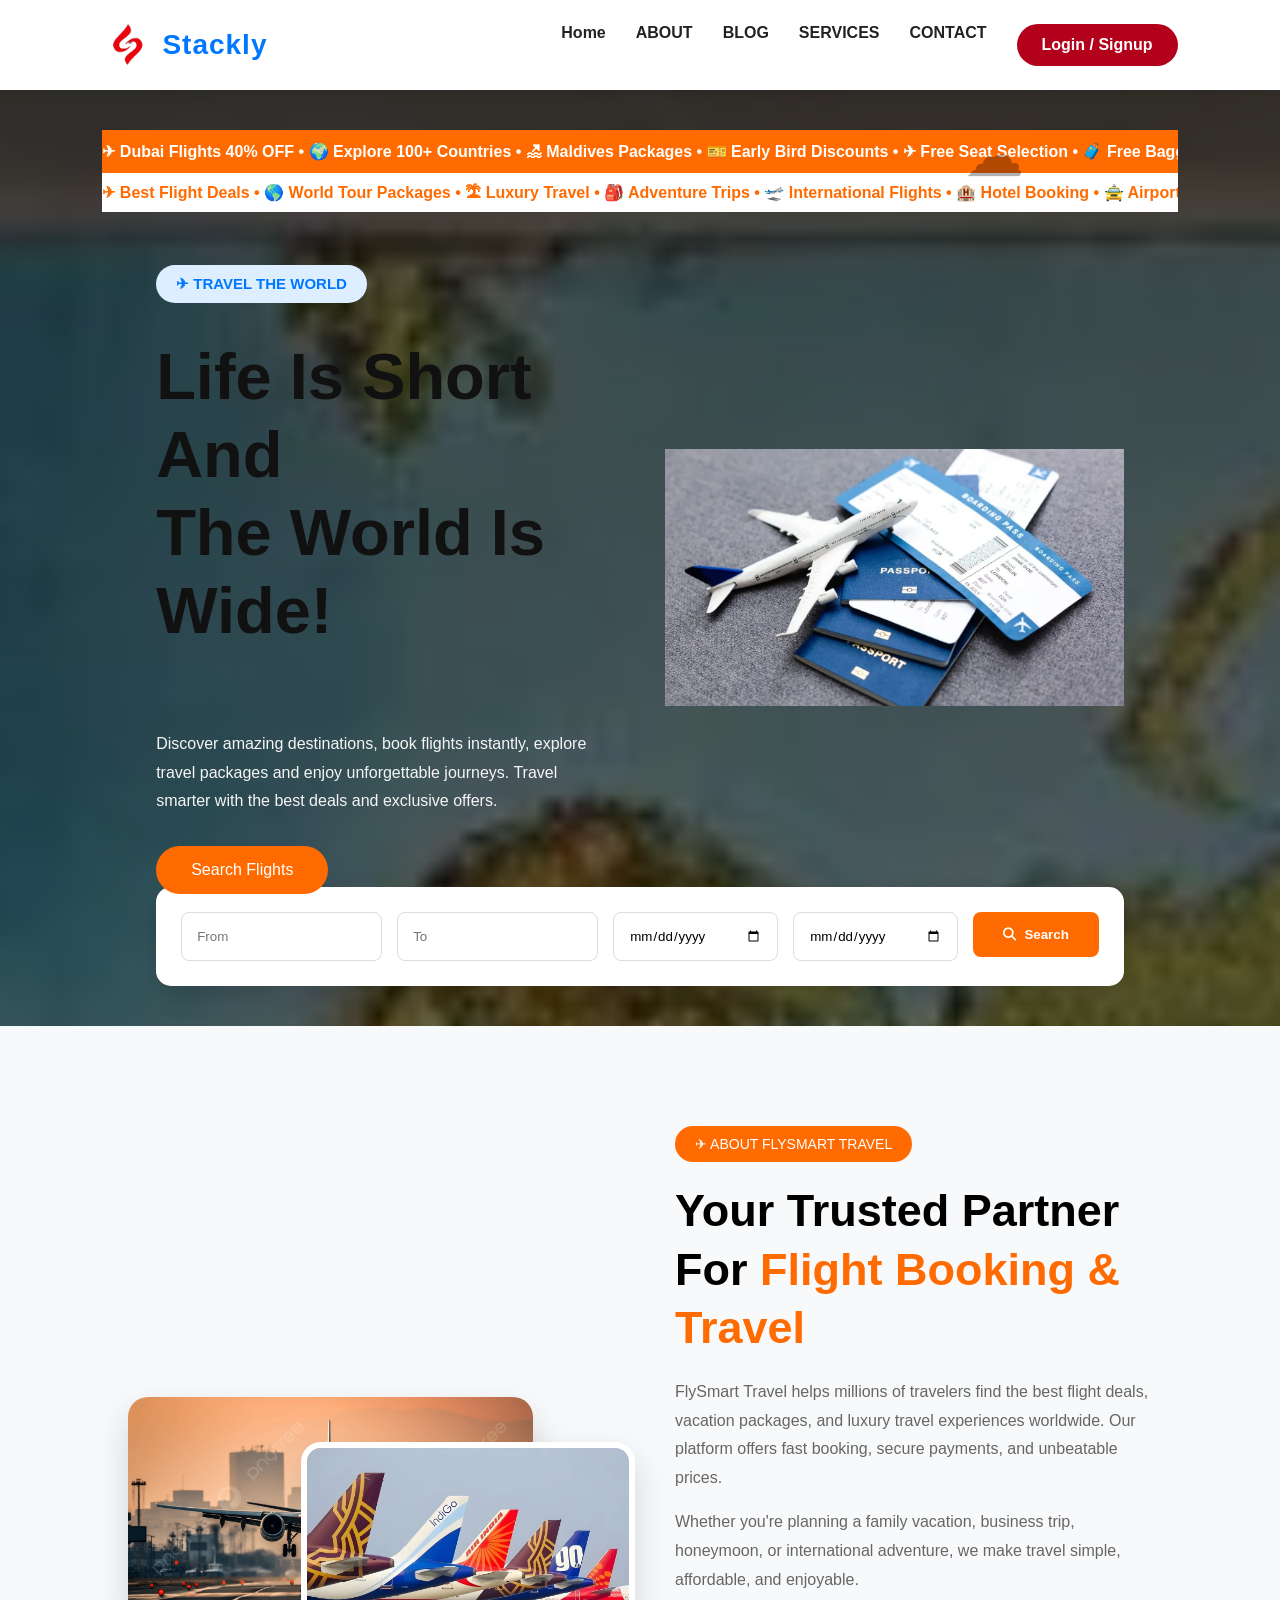
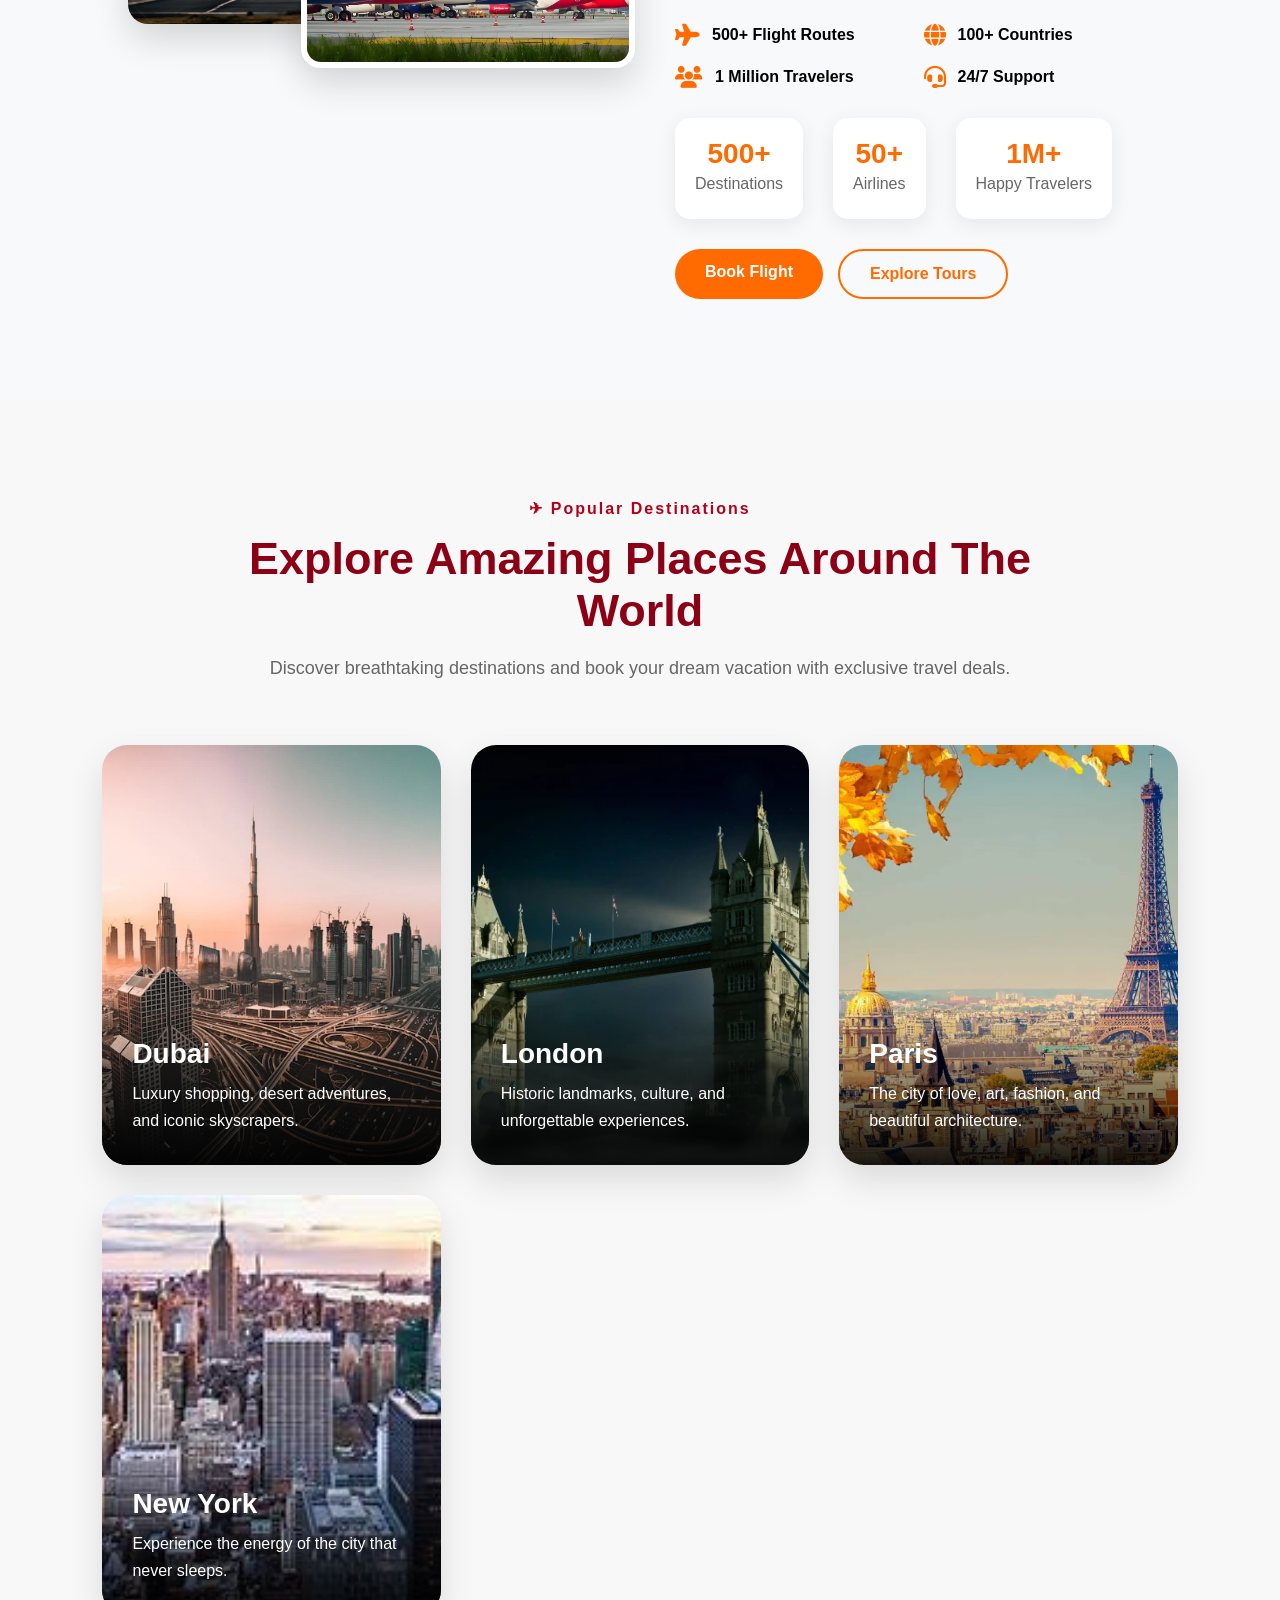
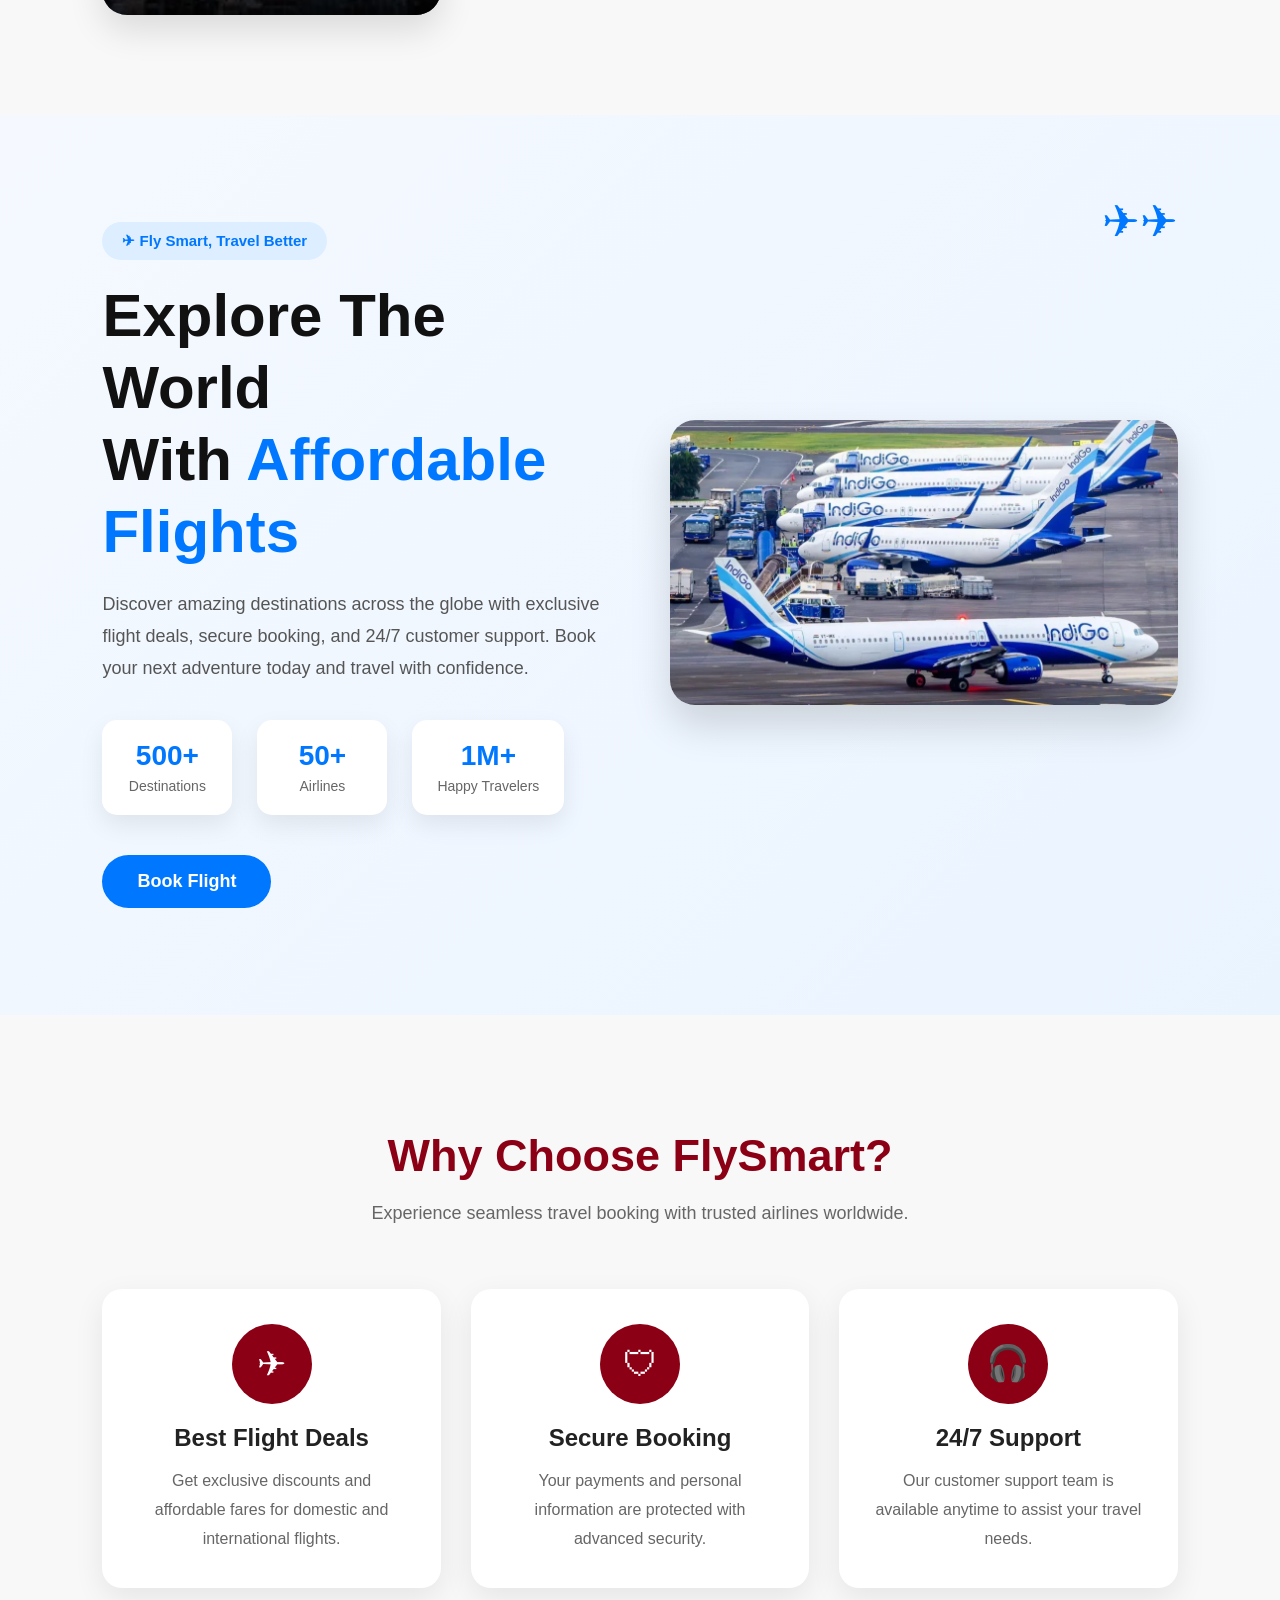
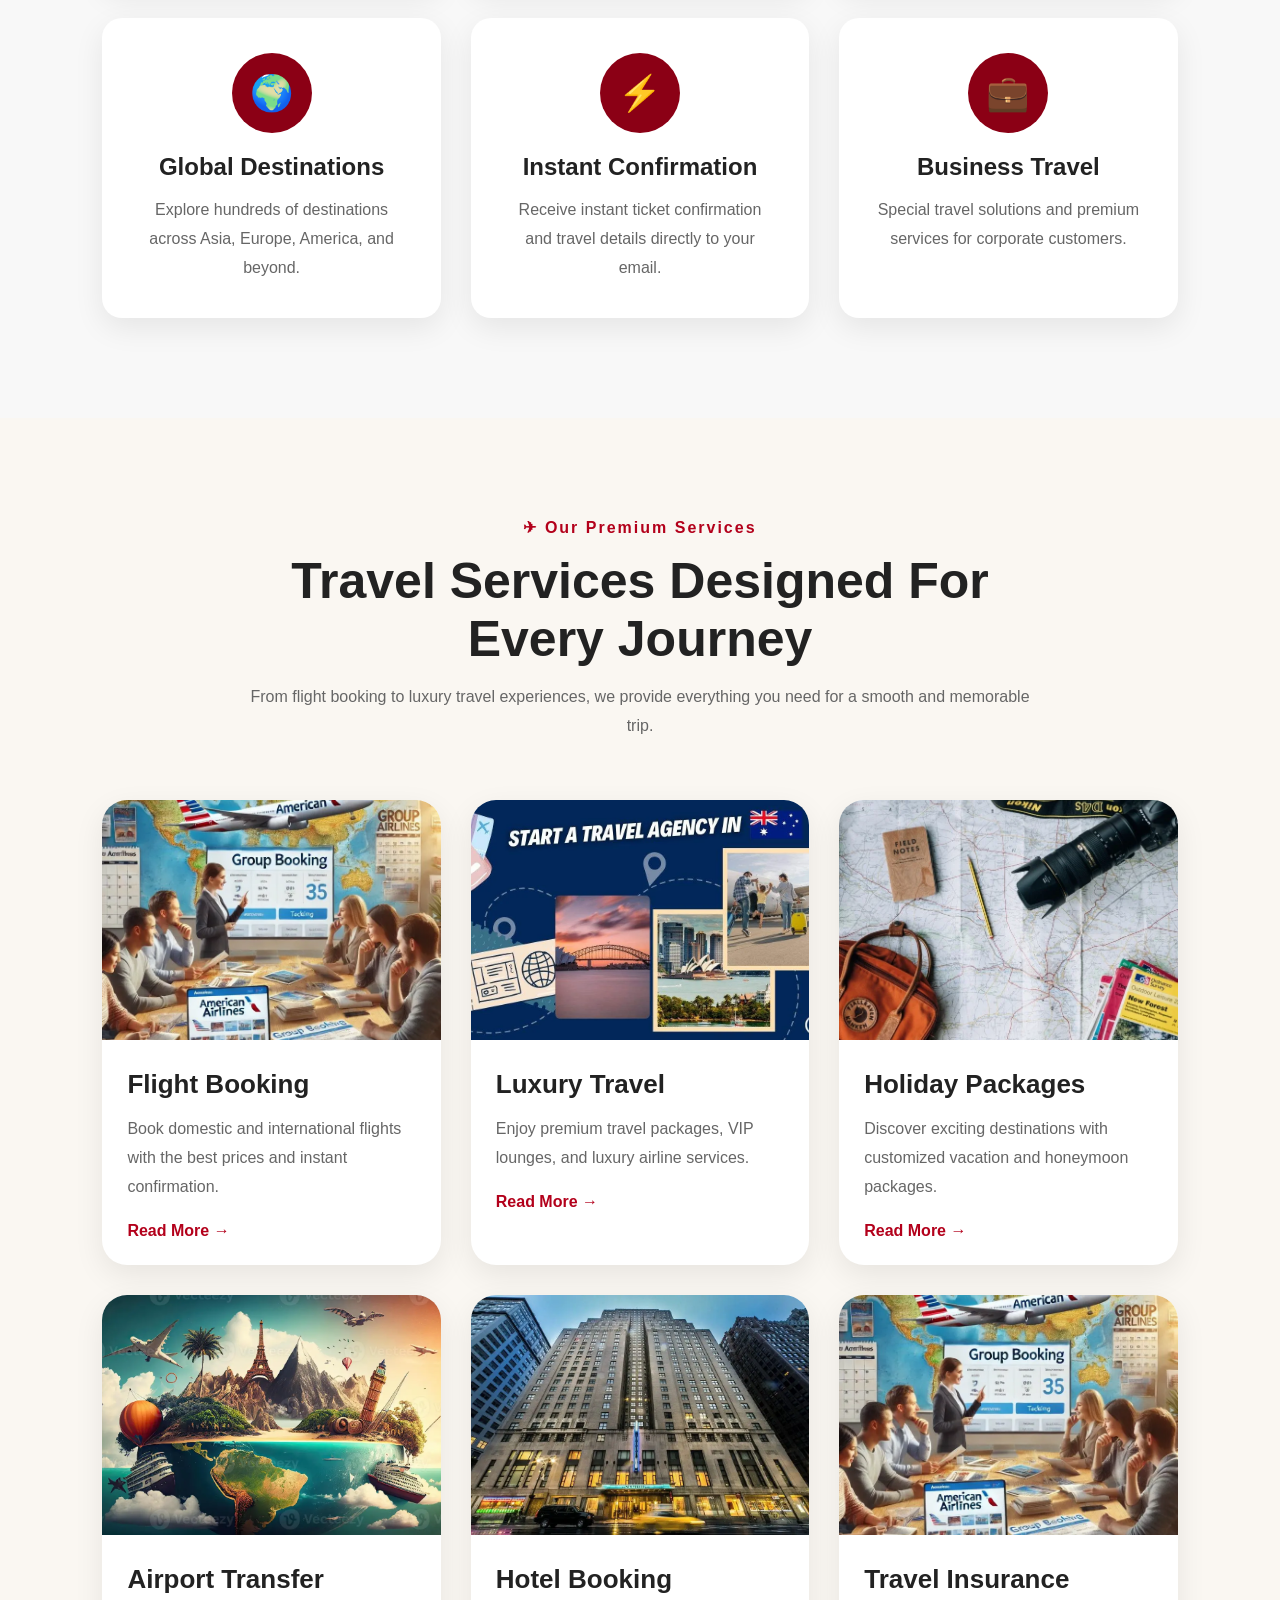
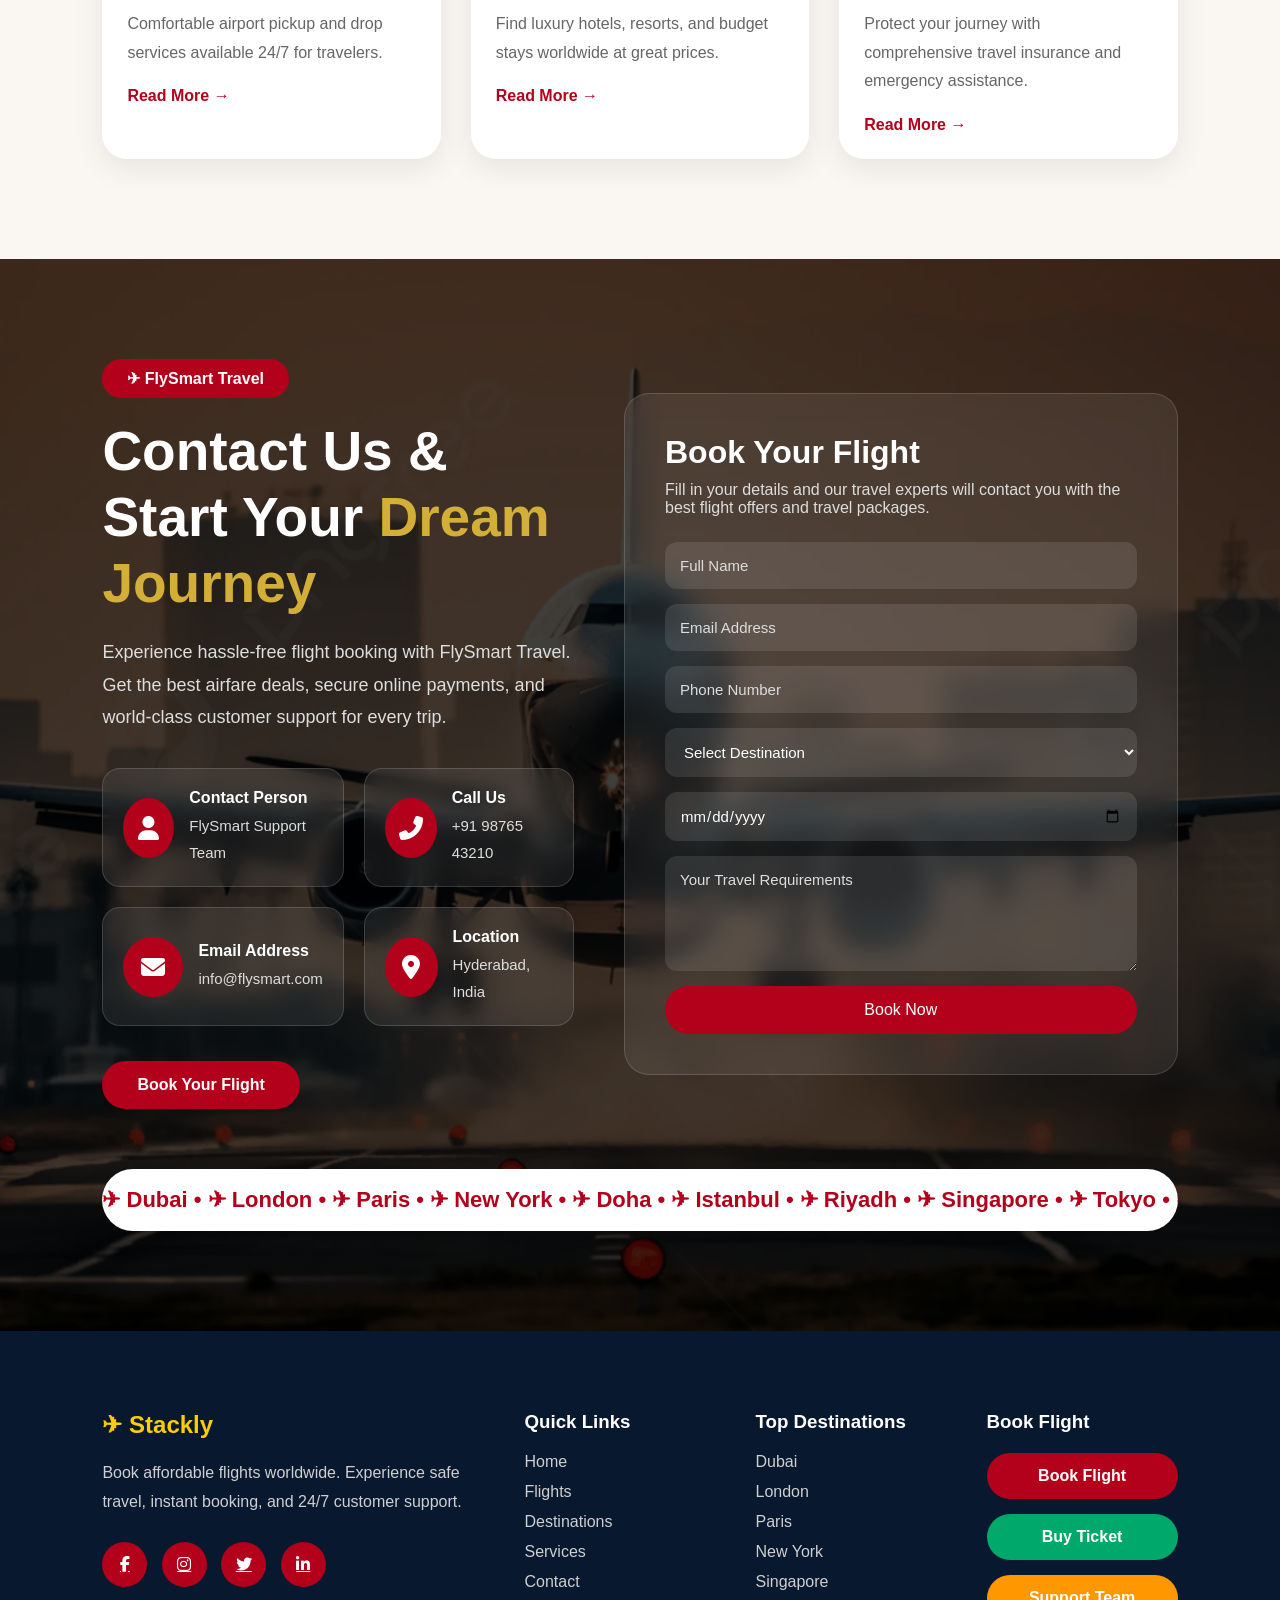
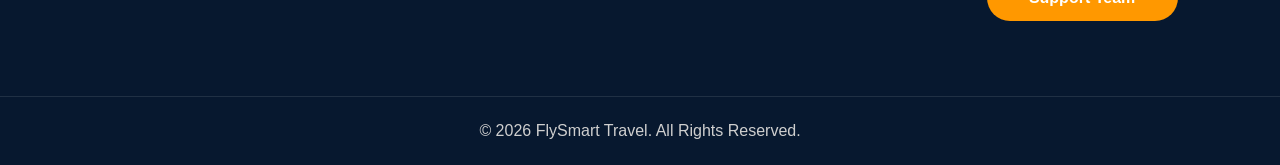
==== index.html @ 3a313237 "Add files via upload" ====
<!DOCTYPE html>
<html lang="en">
<head>
    <meta charset="UTF-8">
    <meta name="viewport" content="width=device-width, initial-scale=1.0">
    <title>Trip Travel Website</title>

    <link rel="stylesheet" href="style.css">

    <link rel="stylesheet"
        href="https://cdnjs.cloudflare.com/ajax/libs/font-awesome/6.5.1/css/all.min.css">
</head>
<body>

    <!-- Header -->
<header>
   <div class="logo">
    <a href="index.html">
    <img src="image-12.webp" alt="Stackly Logo">
    <span>Stackly</span>
    </a>
</div>

    <!-- Toggle Button -->
    <div class="menu-toggle" id="menuToggle">
        <i class="fas fa-bars"></i>
    </div>

    <nav id="navbar">
        <a href="index.html">Home</a>
        <a href="about.html">ABOUT</a>
        <a href="blog.html">BLOG</a>
        <a href="services.html">SERVICES</a>
        <a href="contact.html">CONTACT</a>
    
<a href="login.html" class="login-btn">
    Login / Signup
</a>
    </nav>

</header>

    <!-- Hero Section -->
    <section class="hero">

        <!-- Top Offer Bar -->
        <div class="top-marquee">
            <div class="marquee-content">
                ✈ Dubai Flights 40% OFF • 🌍 Explore 100+ Countries • 🏖 Maldives Packages •
                🎫 Early Bird Discounts • ✈ Free Seat Selection • 🧳 Free Baggage Offers •
                🌟 Premium Travel Experience • 🚀 Book Now & Save More •
            </div>
        </div>

        <!-- Scrolling Text -->
        <div class="scroll-text">
            <h3>
                ✈ Best Flight Deals • 🌎 World Tour Packages • 🏝 Luxury Travel •
                🎒 Adventure Trips • 🛫 International Flights • 🏨 Hotel Booking •
                🚖 Airport Pickup • 🎟 Exclusive Offers • Book Now •
            </h3>
        </div>

        <!-- Hero Content -->
        <div class="hero-content">

            <!-- Left Side -->
            <div class="left">

                <span class="sub-title">
                    ✈ TRAVEL THE WORLD
                </span>

                <h1>
                    Life Is Short And <br>
                    The World Is Wide!
                </h1>

                <div class="typing-text">
                    <span id="typed"></span>
                </div>

                <p>
                    Discover amazing destinations, book flights instantly,
                    explore travel packages and enjoy unforgettable journeys.
                    Travel smarter with the best deals and exclusive offers.
                </p>

               <a href="contact.html">
    <button class="hero-btn">
        Search Flights
    </button>
</a>

            </div>

            <!-- Right Side -->
            <div class="right">

                <img src="image-1.webp" alt="Airplane">

            </div>

        </div>

        <!-- Search Box -->
        <div class="search-box">

            <input type="text" placeholder="From">

            <input type="text" placeholder="To">

            <input type="date">

            <input type="date">

          <a href="404.html">
    <button id="searchBtn">
        <i class="fa-solid fa-magnifying-glass"></i>
        Search
    </button>
</a>

        </div>

    </section>

  <!-- ================= ABOUT SECTION ================= -->

<section class="about">

    <div class="about-images">

        <img src="image-4.webp" alt="Flight">

        <img src="image-7.webp" alt="Travel">

    </div>

    <div class="about-content">

        <span class="about-tag">✈ ABOUT FLYSMART TRAVEL</span>

        <h2>
            Your Trusted Partner For
            <span>Flight Booking & Travel</span>
        </h2>

        <p>
            FlySmart Travel helps millions of travelers find the best flight deals,
            vacation packages, and luxury travel experiences worldwide. Our platform
            offers fast booking, secure payments, and unbeatable prices.
        </p>

        <p>
            Whether you're planning a family vacation, business trip, honeymoon,
            or international adventure, we make travel simple, affordable,
            and enjoyable.
        </p>

        <div class="about-features">

            <div class="feature">
                <i class="fas fa-plane"></i>
                <span>500+ Flight Routes</span>
            </div>

            <div class="feature">
                <i class="fas fa-globe"></i>
                <span>100+ Countries</span>
            </div>

            <div class="feature">
                <i class="fas fa-users"></i>
                <span>1 Million Travelers</span>
            </div>

            <div class="feature">
                <i class="fas fa-headset"></i>
                <span>24/7 Support</span>
            </div>

        </div>

        <div class="about-stats">

            <div class="stat">
                <h3>500+</h3>
                <p>Destinations</p>
            </div>

            <div class="stat">
                <h3>50+</h3>
                <p>Airlines</p>
            </div>

            <div class="stat">
                <h3>1M+</h3>
                <p>Happy Travelers</p>
            </div>

        </div>

        <div class="about-buttons">
            <a href="login.html" class="btn-primary">Book Flight</a>
            <a href="blog.html" class="btn-secondary">Explore Tours</a>
        </div>

    </div>

</section>


<!-- ================= DESTINATIONS ================= -->
<section class="destinations">

    <div class="section-title">
        <span>✈ Popular Destinations</span>
        <h2>Explore Amazing Places Around The World</h2>
        <p>
            Discover breathtaking destinations and book your dream vacation
            with exclusive travel deals.
        </p>
    </div>

    <div class="destination-grid">

        <div class="destination-card">
            <img src="dubai.webp" alt="Dubai">
            <div class="destination-content">
                <h3>Dubai</h3>
                <p>Luxury shopping, desert adventures, and iconic skyscrapers.</p>
            </div>
        </div>

        <div class="destination-card">
            <img src="london.webp" alt="London">
            <div class="destination-content">
                <h3>London</h3>
                <p>Historic landmarks, culture, and unforgettable experiences.</p>
            </div>
        </div>

        <div class="destination-card">
            <img src="paris.webp" alt="Paris">
            <div class="destination-content">
                <h3>Paris</h3>
                <p>The city of love, art, fashion, and beautiful architecture.</p>
            </div>
        </div>

        <div class="destination-card">
            <img src="newyork.webp" alt="New York">
            <div class="destination-content">
                <h3>New York</h3>
                <p>Experience the energy of the city that never sleeps.</p>
            </div>
        </div>

    </div>

</section>
<section class="flight-banner">
    <div class="flight-content">

        <span class="sub-title">✈ Fly Smart, Travel Better</span>

        <h2>
            Explore The World <br>
            With <span>Affordable Flights</span>
        </h2>

        <p>
            Discover amazing destinations across the globe with exclusive
            flight deals, secure booking, and 24/7 customer support.
            Book your next adventure today and travel with confidence.
        </p>

        <div class="flight-stats">
            <div class="stat-box">
                <h3>500+</h3>
                <span>Destinations</span>
            </div>

            <div class="stat-box">
                <h3>50+</h3>
                <span>Airlines</span>
            </div>

            <div class="stat-box">
                <h3>1M+</h3>
                <span>Happy Travelers</span>
            </div>
        </div>

        <a href="#" class="flight-btn">Book Flight</a>

    </div>

    <div class="flight-image">
        <img src="image-6.webp" alt="Flight">
    </div>

    <div class="plane">✈✈</div>
</section>

<section class="why-us">
    <div class="section-title">
        <h2>Why Choose FlySmart?</h2>
        <p>Experience seamless travel booking with trusted airlines worldwide.</p>
    </div>

    <div class="card-container">

        <div class="card">
            <div class="icon">✈</div>
            <h3>Best Flight Deals</h3>
            <p>
                Get exclusive discounts and affordable fares for domestic and international flights.
            </p>
        </div>

        <div class="card">
            <div class="icon">🛡</div>
            <h3>Secure Booking</h3>
            <p>
                Your payments and personal information are protected with advanced security.
            </p>
        </div>

        <div class="card">
            <div class="icon">🎧</div>
            <h3>24/7 Support</h3>
            <p>
                Our customer support team is available anytime to assist your travel needs.
            </p>
        </div>

        <div class="card">
            <div class="icon">🌍</div>
            <h3>Global Destinations</h3>
            <p>
                Explore hundreds of destinations across Asia, Europe, America, and beyond.
            </p>
        </div>

        <div class="card">
            <div class="icon">⚡</div>
            <h3>Instant Confirmation</h3>
            <p>
                Receive instant ticket confirmation and travel details directly to your email.
            </p>
        </div>

        <div class="card">
            <div class="icon">💼</div>
            <h3>Business Travel</h3>
            <p>
                Special travel solutions and premium services for corporate customers.
            </p>
        </div>

    </div>
</section>
<section class="services">
    <div class="section-header">
        <span>✈ Our Premium Services</span>
        <h2>Travel Services Designed For Every Journey</h2>
        <p>
            From flight booking to luxury travel experiences, we provide
            everything you need for a smooth and memorable trip.
        </p>
    </div>

    <div class="services-grid">

        <div class="service-card">
            <img src="image-13.webp" alt="">
            <div class="service-content">
                <h3>Flight Booking</h3>
                <p>
                    Book domestic and international flights with the best
                    prices and instant confirmation.
                </p>
                <a href="404.html">Read More →</a>
            </div>
        </div>

        <div class="service-card">
            <img src="image-3.webp" alt="">
            <div class="service-content">
                <h3>Luxury Travel</h3>
                <p>
                    Enjoy premium travel packages, VIP lounges,
                    and luxury airline services.
                </p>
                <a href="404.html">Read More →</a>
            </div>
        </div>

        <div class="service-card">
            <img src="image-11.webp" alt="">
            <div class="service-content">
                <h3>Holiday Packages</h3>
                <p>
                    Discover exciting destinations with customized
                    vacation and honeymoon packages.
                </p>
                <a href="404.html">Read More →</a>
            </div>
        </div>

        <div class="service-card">
            <img src="image-15.webp" alt="">
            <div class="service-content">
                <h3>Airport Transfer</h3>
                <p>
                    Comfortable airport pickup and drop services
                    available 24/7 for travelers.
                </p>
                <a href="404.html">Read More →</a>
            </div>
        </div>

        <div class="service-card">
            <img src="image-2.webp" alt="">
            <div class="service-content">
                <h3>Hotel Booking</h3>
                <p>
                    Find luxury hotels, resorts, and budget stays
                    worldwide at great prices.
                </p>
                <a href="404.html">Read More →</a>
            </div>
        </div>

        <div class="service-card">
            <img src="image-13.webp" alt="">
            <div class="service-content">
                <h3>Travel Insurance</h3>
                <p>
                    Protect your journey with comprehensive travel
                    insurance and emergency assistance.
                </p>
                <a href="404.html">Read More →</a>
            </div>
        </div>

    </div>
</section>

<!-- CONTACT SECTION -->
<section class="contact-section">

    <div class="contact-container">

        <!-- LEFT SIDE -->
        <div class="contact-content">

            <span class="tag">✈ FlySmart Travel</span>

            <h2>
                Contact Us & Start Your
                <span>Dream Journey</span>
            </h2>

            <p>
                Experience hassle-free flight booking with FlySmart Travel.
                Get the best airfare deals, secure online payments, and
                world-class customer support for every trip.
            </p>

            <div class="contact-info">

                <div class="info-card">
                    <i class="fas fa-user"></i>
                    <div>
                        <h4>Contact Person</h4>
                        <p>FlySmart Support Team</p>
                    </div>
                </div>

                <div class="info-card">
                    <i class="fas fa-phone-alt"></i>
                    <div>
                        <h4>Call Us</h4>
                        <p>+91 98765 43210</p>
                    </div>
                </div>

                <div class="info-card">
                    <i class="fas fa-envelope"></i>
                    <div>
                        <h4>Email Address</h4>
                        <p>info@flysmart.com</p>
                    </div>
                </div>

                <div class="info-card">
                    <i class="fas fa-map-marker-alt"></i>
                    <div>
                        <h4>Location</h4>
                        <p>Hyderabad, India</p>
                    </div>
                </div>

            </div>

            <a href="login.html" class="contact-btn">Book Your Flight</a>

        </div>

        <!-- RIGHT SIDE FORM -->
        <div class="contact-form-box">

            <h3>Book Your Flight</h3>

            <p>
                Fill in your details and our travel experts will contact you
                with the best flight offers and travel packages.
            </p>

            <form>

                <input type="text" placeholder="Full Name" required>

                <input type="email" placeholder="Email Address" required>

                <input type="tel" placeholder="Phone Number" required>

                <select required>
                    <option value="">Select Destination</option>
                    <option>Dubai</option>
                    <option>London</option>
                    <option>Paris</option>
                    <option>New York</option>
                    <option>Doha</option>
                    <option>Singapore</option>
                    <option>Tokyo</option>
                </select>

                <input type="date">

                <textarea rows="5" placeholder="Your Travel Requirements"></textarea>

                <button type="submit">Book Now</button>

            </form>

        </div>

    </div>

    <!-- SCROLLING ROUTES -->
    <div class="scrolling-box">
        <div class="scrolling-track">
            ✈ Dubai • ✈ London • ✈ Paris • ✈ New York • ✈ Doha • ✈ Istanbul • ✈ Riyadh • ✈ Singapore • ✈ Tokyo • ✈ Sydney • ✈ Amsterdam • ✈ Cairo • ✈ Dubai • ✈ London • ✈ Paris • ✈ New York • ✈ Doha
        </div>
    </div>

</section>

<footer class="footer">

    <div class="footer-container">

        <div class="footer-box">
            <h2>✈ Stackly</h2>
            <p>
                Book affordable flights worldwide. Experience safe travel,
                instant booking, and 24/7 customer support.
            </p>

            <div class="social-icons">
                <a href="404.html"><i class="fab fa-facebook-f"></i></a>
                <a href="404.html"><i class="fab fa-instagram"></i></a>
                <a href="404.html"><i class="fab fa-twitter"></i></a>
                <a href="404.html"><i class="fab fa-linkedin-in"></i></a>
            </div>
        </div>

        <div class="footer-box">
            <h3>Quick Links</h3>
            <ul>
                <li><a href="index.html">Home</a></li>
                <li><a href="about.html">Flights</a></li>
                <li><a href="blog.html">Destinations</a></li>
                <li><a href="services.html">Services</a></li>
                <li><a href="contact.html">Contact</a></li>
            </ul>
        </div>

        <div class="footer-box">
            <h3>Top Destinations</h3>
            <ul>
                <li><a href="404.html">Dubai</a></li>
                <li><a href="404.html">London</a></li>
                <li><a href="404.html">Paris</a></li>
                <li><a href="404.html">New York</a></li>
                <li><a href="404.html">Singapore</a></li>
            </ul>
        </div>

        <div class="footer-box">
            <h3>Book Flight</h3>

            <a href="login.html" class="footer-btn btn-flight">
                Book Flight
            </a>

            <a href="404.html" class="footer-btn btn-ticket">
                Buy Ticket
            </a>

            <a href="contact.html" class="footer-btn btn-support">
                Support Team
            </a>
        </div>

    </div>

    <div class="footer-bottom">
        <p>© 2026 FlySmart Travel. All Rights Reserved.</p>
    </div>

</footer>


  <script src="script.js"></script>

</body>
</html>
---- style.css ----
*{
    margin:0;
    padding:0;
    box-sizing:border-box;
    font-family:Arial, sans-serif;
}

html{
    scroll-behavior:smooth;
}

body{
    background:#eaf8ff;
    background-image: url('image-13.webp');
    background-size: cover;
    background-position: center;
    overflow-x:hidden;
}

/* Header */

header{
    display:flex;
    justify-content:space-between;
    align-items:center;
    padding:20px 8%;
    background:#fff;
    position:sticky;
    top:0;
    z-index:1000;
    box-shadow:0 2px 10px rgba(0,0,0,.08);
}

.logo a{
    display:flex;
    align-items:center;
    gap:10px;
    text-decoration:none;
}

.logo img{
    width:50px;
    height:50px;
    object-fit:contain;
}

.logo span{
    font-size:28px;
    font-weight:700;
    color:#0077ff;
    letter-spacing:1px;
}
nav{
    display:flex;
    gap:30px;
}

nav a{
    text-decoration:none;
    color:#222;
    font-weight:600;
    transition:.3s;
}

nav a:hover{
    color:#0077ff;
}

.login-btn{
    display:inline-block;
    padding:12px 24px;
    background:#b3001b;
    color:#fff;
    text-decoration:none;
    border-radius:30px;
    font-weight:600;
    transition:.4s;
}

.login-btn:hover{
    background:#0077ff;
    transform:translateY(-3px);
}


/* Top Marquee */

.top-marquee{
    background:#000;
    color:#fff;
    overflow:hidden;
    padding:12px 0;
}

.marquee-content{
    white-space:nowrap;
    display:inline-block;
    animation:scroll-left 20s linear infinite;
    font-weight:600;
    font-size:16px;
}

/* Hero Section */

.hero{
    min-height:100vh;
    padding:40px 8%;
}

/* Main Scrolling Text */

.scroll-text{
    overflow:hidden;
    white-space:nowrap;
    margin-bottom:30px;
}

.scroll-text h3{
    display:inline-block;
    animation:scroll-left 15s linear infinite;
    color:#0077ff;
    font-size:24px;
}

@keyframes scroll-left{
    from{
        transform:translateX(100%);
    }
    to{
        transform:translateX(-100%);
    }
}

/* Hero Layout */

.hero-content{
    display:flex;
    justify-content:space-between;
    align-items:center;
    gap:50px;
}

.left{
    flex:0;
}

.hero-heading span{
    color:#0077ff;
    font-size:18px;
    font-weight:bold;
    letter-spacing:3px;
}

.left h1{
    font-size:70px;
    line-height:1.2;
    margin:15px 0;
    color:#111;
}

.typing-text{
    font-size:24px;
    color:#ff6600;
    font-weight:bold;
    height:40px;
    margin-bottom:15px;
}

.left p{
    color:#555;
    line-height:1.8;
    margin-bottom:25px;
    max-width:550px;
}

.hero-btn{
    padding:16px 35px;
    border:none;
    background:#000;
    color:#fff;
    font-size:18px;
    border-radius:10px;
    cursor:pointer;
    transition:.4s;
}

.hero-btn:hover{
    background:#0077ff;
    transform:scale(1.05);
}

/* Right Image */

.right{
    flex:1;
    text-align:center;
}

.right img{
    width:100%;
    max-width:750px;
    animation:fly 5s ease-in-out infinite;
}

@keyframes fly{

    0%{
        transform:translateX(0) translateY(0);
    }

    50%{
        transform:translateX(25px) translateY(-20px);
    }

    100%{
        transform:translateX(0) translateY(0);
    }
} 

/* Search Box */

.search-box{
    background:#fff;
    margin-top:60px;
    padding:25px;
    border-radius:20px;
    box-shadow:0 10px 30px rgba(0,0,0,.12);

    display:grid;
    grid-template-columns:repeat(5,1fr);
    gap:15px;
}

.search-box input{
    padding:15px;
    border:1px solid #ddd;
    border-radius:8px;
    outline:none;
}

.search-box input:focus{
    border-color:#0077ff;
}

#searchBtn {
    text-decoration: none;
    background: #ff6b35;
    color: white;
    padding: 12px 28px;
    border-radius: 50px;
    display: inline-flex;
    align-items: center;
    gap: 8px;
    font-weight: 600;
    transition: 0.3s;
}

#searchBtn:hover {
    background: #e85a2a;
    transform: translateY(-3px);
}
/* Floating Clouds */

.hero::before{
    content:"☁";
    position:absolute;
    top:120px;
    right:20%;
    font-size:60px;
    opacity:.3;
    animation:cloudMove 15s linear infinite;
}

@keyframes cloudMove{
    from{
        transform:translateX(0);
    }
    to{
        transform:translateX(200px);
    }
}
header{
    display:flex;
    justify-content:space-between;
    align-items:center;
    padding:20px 8%;
    background:#fff;
    position:sticky;
    top:0;
    z-index:1000;
    box-shadow:0 2px 10px rgba(0,0,0,0.1);
}

.logo{
    font-size:28px;
    font-weight:700;
    color:#b3001b;
}

nav{
    display:flex;
    gap:30px;
}

nav a{
    text-decoration:none;
    color:#222;
    font-weight:600;
}

.login-btn{
    background:#b3001b;
    color:#fff;
    border:none;
    padding:12px 25px;
    border-radius:30px;
    cursor:pointer;
}

.menu-toggle{
    display:none;
    font-size:28px;
    cursor:pointer;
    color:#b3001b;
}

/* Mobile Menu */

@media (max-width:768px){

    .menu-toggle{
        display:block;
        z-index:1001;
    }

    nav{
        position:fixed;
        top:80px;
        left:-100vw;
        right: 0%;
        width:100vw;
        height: 850px;
        background:#fff;
        display:flex;
        flex-direction:column;
        align-items:center;
        justify-content:flex-start;
        gap:30px;
        padding:30px 0;
        transition:left .4s ease;
        overflow-y:auto;
        z-index:999;
    }

    nav.active{
        left: 0px;
    }
    

    nav a{
        font-size:20px;
    }

    .mobile-login-btn{
        display:block;
        padding:12px 25px;
        background:#b3001b;
        color:#fff;
        border-radius:30px;
        text-decoration:none;
        margin-top:10px;
    }
}
/* Mobile */

@media(max-width:992px){

    .hero-content{
        flex-direction:column;
        text-align:center;
    }

    .left h1{
        font-size:50px;
    }

    .left p{
        margin:auto auto 25px;
    }

    .search-box{
        grid-template-columns:1fr 1fr;
    }
} 

.mobile-login-btn{
    display:block;
}

/* ================= ABOUT ================= */

/* ================= HERO SECTION ================= */

.hero{
    min-height:100vh;
    background:linear-gradient(rgba(0,0,0,.55),
    rgba(0,0,0,.55)),
    url("travel-bg.webp");
    background-size:cover;
    background-position:center;
    overflow:hidden;
}

/* Top Offer Bar */

.top-marquee{
    background:#ff6b00;
    color:#fff;
    overflow:hidden;
    white-space:nowrap;
    padding:12px 0;
}

.marquee-content{
    display:inline-block;
    animation:marquee 18s linear infinite;
    font-weight:600;
}

@keyframes marquee{
    from{
        transform:translateX(100%);
    }
    to{
        transform:translateX(-100%);
    }
}

/* Travel Scroll Text */

.scroll-text{
    background:#fff;
    overflow:hidden;
    white-space:nowrap;
    padding:10px 0;
}

.scroll-text h3{
    display:inline-block;
    color:#ff6b00;
    animation:scrollLeft 15s linear infinite;
    font-size:16px;
}

@keyframes scrollLeft{
    from{
        transform:translateX(100%);
    }
    to{
        transform:translateX(-100%);
    }
}

/* Hero Content */

.hero-content{
    width:90%;
    margin:auto;
    min-height:75vh;
    display:flex;
    justify-content:space-between;
    align-items:center;
    gap:50px;
}

.left{
    flex:1;
    color:#fff;
    animation:fadeLeft 1.5s ease;
}

.sub-title{
    background:#ff6b00;
    padding:10px 20px;
    border-radius:30px;
    display:inline-block;
    margin-bottom:20px;
    font-weight:600;
}

.left h1{
    font-size:65px;
    line-height:1.2;
    margin-bottom:20px;
}

.typing-text{
    font-size:24px;
    color:#ffd166;
    margin-bottom:20px;
    font-weight:600;
}

.left p{
    line-height:1.8;
    margin-bottom:30px;
    max-width:600px;
    color: whitesmoke;
}

.hero-btn{
    padding:15px 35px;
    border:none;
    border-radius:50px;
    background:#ff6b00;
    color:#fff;
    font-size:16px;
    cursor:pointer;
    transition:.4s;
}

.hero-btn:hover{
    transform:translateY(-5px);
}

/* Right Image */

.right{
    flex:1;
    text-align:center;
}

.right img{
    width:100%;
    max-width:650px;
    animation:fly 4s ease-in-out infinite;
}

@keyframes fly{
    0%{
        transform:translateY(0);
    }
    50%{
        transform:translateY(-20px);
    }
    100%{
        transform:translateY(0);
    }
}

/* Search Box */

.search-box{
    width:90%;
    margin:auto;
    background:#fff;
    padding:25px;
    border-radius:15px;
    display:flex;
    gap:15px;
    box-shadow:0 10px 25px rgba(0,0,0,.15);
    margin-top:-30px;
}

.search-box input{
    flex:1;
    padding:15px;
    border:1px solid #ddd;
    border-radius:8px;
    outline:none;
}

#searchBtn{
    background:#ff6b00;
    color:#fff;
    border:none;
    padding:15px 30px;
    border-radius:8px;
    cursor:pointer;
}

/* ================= ABOUT SECTION ================= */

.about{
    padding:100px 10%;
    display:flex;
    align-items:center;
    justify-content:space-between;
    gap:70px;
    background:#f8f9fa;
}

/* Images Left */

.about-images{
    flex:1;
    position:relative;
    animation:fadeLeft 1.5s ease;
}

.about-images img{
    width:100%;
    border-radius:20px;
    box-shadow:0 15px 35px rgba(0,0,0,.15);
    transition:.5s;
}

.about-images img:hover{
    transform:scale(1.05);
}

.about-images img:first-child{
    width:85%;
}

.about-images img:last-child{
    width:70%;
    position:absolute;
    bottom:-40px;
    right:-30px;
    border:6px solid #fff;
}

/* Content Right */

.about-content{
    flex:1;
    animation:fadeRight 1.5s ease;
}

.about-tag{
    background:#ff6b00;
    color:#fff;
    padding:10px 20px;
    border-radius:30px;
    font-size:14px;
    display:inline-block;
    margin-bottom:20px;
}

.about-content h2{
    font-size:45px;
    margin-bottom:20px;
    line-height:1.3;
}

.about-content h2 span{
    color:#ff6b00;
}

.about-content p{
    color:#666;
    line-height:1.8;
    margin-bottom:15px;
}

/* Features */

.about-features{
    display:grid;
    grid-template-columns:repeat(2,1fr);
    gap:20px;
    margin:30px 0;
}

.feature{
    display:flex;
    align-items:center;
    gap:12px;
    font-weight:600;
}

.feature i{
    color:#ff6b00;
    font-size:22px;
}

/* Stats */

.about-stats{
    display:flex;
    gap:30px;
    margin:30px 0;
}

.stat{
    background:#fff;
    padding:20px;
    border-radius:15px;
    text-align:center;
    box-shadow:0 5px 20px rgba(0,0,0,.08);
}

.stat h3{
    color:#ff6b00;
    font-size:28px;
}

.stat p{
    margin:0;
}

/* Buttons */

.about-buttons{
    display:flex;
    gap:15px;
    margin-top:25px;
}

.btn-primary,
.btn-secondary{
    padding:14px 30px;
    text-decoration:none;
    border-radius:50px;
    font-weight:600;
}

.btn-primary{
    background:#ff6b00;
    color:#fff;
}

.btn-secondary{
    border:2px solid #ff6b00;
    color:#ff6b00;
}

/* Animations */

@keyframes fadeLeft{
    from{
        opacity:0;
        transform:translateX(-60px);
    }
    to{
        opacity:1;
        transform:translateX(0);
    }
}

@keyframes fadeRight{
    from{
        opacity:0;
        transform:translateX(60px);
    }
    to{
        opacity:1;
        transform:translateX(0);
    }
}

/* ================= MOBILE ================= */

@media(max-width:768px){

.hero-content,
.about{
    flex-direction:column;
    text-align:center;
}

.left h1{
    font-size:38px;
}

.about-content h2{
    font-size:32px;
}

.search-box{
    flex-direction:column;
}

.search-box input,
#searchBtn{
    width:100%;
}

.about-images img:first-child{
    width:100%;
}

.about-images img:last-child{
    width:75%;
    right:0;
}

.about-features{
    grid-template-columns:1fr;
}

.about-stats{
    flex-direction:column;
}

.about-buttons{
    flex-direction:column;
}

.right img{
    max-width:350px;
}

}
/* ================= DESTINATION ================= */

.destinations{
    padding:100px 8%;
    background:#f8f8f8;
}

.section-title{
    text-align:center;
    max-width:800px;
    margin:0 auto 60px;
}

.section-title span{
    color:#b3001b;
    font-weight:600;
    letter-spacing:2px;
}

.section-title h2{
    font-size:50px;
    color:#222;
    margin:15px 0;
}

.section-title p{
    color:#666;
    line-height:1.8;
}

.destination-grid{
    display:grid;
    grid-template-columns:repeat(auto-fit,minmax(280px,1fr));
    gap:30px;
}

.destination-card{
    position:relative;
    overflow:hidden;
    border-radius:25px;
    height:420px;
    cursor:pointer;
    box-shadow:0 15px 35px rgba(0,0,0,.12);
}

.destination-card img{
    width:100%;
    height:100%;
    object-fit:cover;
    transition:.6s;
}

.destination-card:hover img{
    transform:scale(1.15);
}

.destination-content{
    position:absolute;
    bottom:0;
    left:0;
    width:100%;
    padding:30px;
    background:linear-gradient(transparent,rgba(0,0,0,.9));
    color:#fff;
}

.destination-content h3{
    font-size:28px;
    margin-bottom:10px;
}

.destination-content p{
    line-height:1.7;
}

.destination-card:hover{
    transform:translateY(-10px);
    transition:.5s;
}

@media(max-width:768px){

    .section-title h2{
        font-size:34px;
    }

    .destination-card{
        height:350px;
    }
}
/* Flight Banner Section */

.flight-banner{
    width: 100%;
    min-height: 100vh;
    padding: 100px 8%;
    display: flex;
    align-items: center;
    justify-content: space-between;
    gap: 60px;
    background: linear-gradient(135deg,#f5f9ff,#eaf4ff);
    position: relative;
    overflow: hidden;
}

.flight-content{
    flex: 1;
    z-index: 2;
}

.sub-title{
    display: inline-block;
    background: #dceeff;
    color: #0077ff;
    padding: 10px 20px;
    border-radius: 30px;
    font-size: 15px;
    font-weight: 600;
    margin-bottom: 20px;
}

.flight-content h2{
    font-size: 60px;
    line-height: 1.2;
    color: #111;
    margin-bottom: 20px;
}

.flight-content h2 span{
    color: #0077ff;
}

.flight-content p{
    font-size: 18px;
    color: #555;
    line-height: 1.8;
    max-width: 600px;
    margin-bottom: 35px;
}

.flight-stats{
    display: flex;
    gap: 25px;
    margin-bottom: 40px;
}

.stat-box{
    background: #fff;
    padding: 20px 25px;
    border-radius: 15px;
    box-shadow: 0 10px 25px rgba(0,0,0,0.08);
    text-align: center;
    min-width: 130px;
    transition: 0.4s;
}

.stat-box:hover{
    transform: translateY(-8px);
}

.stat-box h3{
    font-size: 28px;
    color: #0077ff;
    margin-bottom: 5px;
}

.stat-box span{
    color: #666;
    font-size: 14px;
}

.flight-btn{
    display: inline-block;
    padding: 16px 35px;
    background: #0077ff;
    color: #fff;
    text-decoration: none;
    border-radius: 50px;
    font-size: 18px;
    font-weight: 600;
    transition: 0.4s;
}

.flight-btn:hover{
    background: #005ed1;
    transform: translateY(-5px);
}

.flight-image{
    flex: 1;
    position: relative;
    text-align: center;
}

.flight-image img{
    width: 100%;
    max-width: 650px;
    border-radius: 25px;
    animation: floatImage 4s ease-in-out infinite;
    box-shadow: 0 20px 40px rgba(0,0,0,0.15);
}

.plane{
    position: absolute;
    top: 80px;
    right: 8%;
    font-size: 45px;
    color: #0077ff;
    animation: flyPlane 10s linear infinite;
}

/* Animations */

@keyframes floatImage{
    0%{
        transform: translateY(0);
    }
    50%{
        transform: translateY(-20px);
    }
    100%{
        transform: translateY(0);
    }
}

@keyframes flyPlane{
    0%{
        transform: translateX(-200px);
        opacity: 0;
    }
    20%{
        opacity: 1;
    }
    100%{
        transform: translateX(300px);
        opacity: 0;
    }
}

/* Mobile Responsive */

@media(max-width:991px){

    .flight-banner{
        flex-direction: column;
        text-align: center;
        padding: 80px 5%;
    }

    .flight-content h2{
        font-size: 42px;
    }

    .flight-content p{
        max-width: 100%;
    }

    .flight-stats{
        justify-content: center;
        flex-wrap: wrap;
    }

    .flight-image img{
        max-width: 100%;
    }

    .plane{
        display: none;
    }
}

@media(max-width:768px){

    .flight-content h2{
        font-size: 34px;
    }

    .flight-content p{
        font-size: 16px;
    }

    .flight-stats{
        gap: 15px;
    }

    .stat-box{
        min-width: 100px;
        padding: 15px;
    }

    .flight-btn{
        padding: 14px 28px;
        font-size: 16px;
    }
}

@media(max-width:480px){

    .flight-banner{
        padding: 60px 20px;
    }

    .flight-content h2{
        font-size: 28px;
    }

    .sub-title{
        font-size: 13px;
    }

    .stat-box h3{
        font-size: 22px;
    }
}
.why-us{
    padding:100px 8%;
    background:#f8f8f8;
}

.section-title{
    text-align:center;
    margin-bottom:60px;
}

.section-title h2{
    font-size:45px;
    color:#8b0015;
    margin-bottom:15px;
}

.section-title p{
    color:#666;
    font-size:18px;
}

.card-container{
    display:grid;
    grid-template-columns:repeat(auto-fit,minmax(300px,1fr));
    gap:30px;
}

.card{
    background:#fff;
    padding:35px;
    border-radius:20px;
    text-align:center;
    box-shadow:0 10px 30px rgba(0,0,0,0.08);
    transition:.4s;
    position:relative;
    overflow:hidden;
}

.card::before{
    content:'';
    position:absolute;
    top:0;
    left:-100%;
    width:100%;
    height:5px;
    background:linear-gradient(90deg,#8b0015,#d4af37);
    transition:.5s;
}

.card:hover::before{
    left:0;
}

.card:hover{
    transform:translateY(-10px);
}

.icon{
    width:80px;
    height:80px;
    margin:auto;
    margin-bottom:20px;
    background:#8b0015;
    color:#fff;
    border-radius:50%;
    display:flex;
    align-items:center;
    justify-content:center;
    font-size:35px;
    animation:float 3s ease-in-out infinite;
}

.card h3{
    color:#222;
    margin-bottom:15px;
    font-size:24px;
}

.card p{
    color:#666;
    line-height:1.8;
}

@keyframes float{
    0%,100%{
        transform:translateY(0);
    }
    50%{
        transform:translateY(-10px);
    }
}

@media(max-width:768px){
    .section-title h2{
        font-size:32px;
    }

    .card{
        padding:25px;
    }
}

/* SERVICES */

.services{
    padding:100px 8%;
    background:#faf7f2;
}

.section-header{
    text-align:center;
    max-width:800px;
    margin:auto;
    margin-bottom:60px;
}

.section-header span{
    color:#b3001b;
    font-weight:600;
    letter-spacing:2px;
}

.section-header h2{
    font-size:50px;
    color:#222;
    margin:15px 0;
}

.section-header p{
    color:#666;
    line-height:1.8;
}

.services-grid{
    display:grid;
    grid-template-columns:repeat(auto-fit,minmax(320px,1fr));
    gap:30px;
}

.service-card{
    background:#fff;
    border-radius:25px;
    overflow:hidden;
    box-shadow:0 10px 30px rgba(0,0,0,.08);
    transition:.5s;
    animation:fadeUp 1s ease;
}

.service-card:hover{
    transform:translateY(-12px);
}

.service-card img{
    width:100%;
    height:240px;
    object-fit:cover;
    transition:.5s;
}

.service-card:hover img{
    transform:scale(1.1);
}

.service-content{
    padding:25px;
}

.service-content h3{
    color:#222;
    font-size:26px;
    margin-bottom:15px;
}

.service-content p{
    color:#666;
    line-height:1.8;
    margin-bottom:20px;
}

.service-content a{
    text-decoration:none;
    color:#b3001b;
    font-weight:600;
}

.service-content a:hover{
    color:#d4af37;
}

@keyframes fadeUp{
    from{
        opacity:0;
        transform:translateY(60px);
    }
    to{
        opacity:1;
        transform:translateY(0);
    }
}

@media(max-width:768px){

    .section-header h2{
        font-size:35px;
    }

    .service-card img{
        height:220px;
    }
}

/* ================= CONTACT SECTION ================= */

.contact-section{
    position:relative;
    padding:100px 8%;
    background:linear-gradient(rgba(0,0,0,.75),
    rgba(0,0,0,.75)),
    url("image-4.webp");
    background-size:cover;
    background-position:center;
    overflow:hidden;
}

/* Container */
.contact-container{
    max-width:1300px;
    margin:auto;
    display:flex;
    align-items:center;
    justify-content:space-between;
    gap:50px;
    position:relative;
    z-index:2;
}

/* Left Side */
.contact-content{
    flex:1;
}

.tag{
    display:inline-block;
    background:#b3001b;
    color:#fff;
    padding:10px 25px;
    border-radius:50px;
    margin-bottom:20px;
    font-weight:600;
    animation:fadeIn 1s ease;
}

.contact-content h2{
    font-size:55px;
    color:#fff;
    line-height:1.2;
    margin-bottom:20px;
}

.contact-content h2 span{
    color:#d4af37;
}

.contact-content p{
    color:#ddd;
    font-size:18px;
    line-height:1.8;
    margin-bottom:35px;
}

/* Info Cards */

.contact-info{
    display:grid;
    grid-template-columns:repeat(2,1fr);
    gap:20px;
    margin-bottom:35px;
}

.info-card{
    background:rgba(255,255,255,0.08);
    border:1px solid rgba(255,255,255,0.15);
    backdrop-filter:blur(10px);
    padding:20px;
    border-radius:18px;
    display:flex;
    align-items:center;
    gap:15px;
    transition:.4s;
}

.info-card:hover{
    transform:translateY(-8px);
    border-color:#d4af37;
}

.info-card i{
    width:60px;
    height:60px;
    background:#b3001b;
    border-radius:50%;
    display:flex;
    align-items:center;
    justify-content:center;
    color:#fff;
    font-size:24px;
}

.info-card h4{
    color:#fff;
    margin-bottom:5px;
}

.info-card p{
    color:#ddd;
    margin:0;
    font-size:15px;
}

/* Button */

.contact-btn{
    display:inline-block;
    padding:15px 35px;
    background:#b3001b;
    color:#fff;
    text-decoration:none;
    border-radius:50px;
    font-weight:600;
    transition:.4s;
}

.contact-btn:hover{
    background:#d4af37;
    color:#000;
}

/* ================= FORM ================= */

.contact-form-box{
    flex:1;
    background:rgba(255,255,255,.08);
    backdrop-filter:blur(12px);
    border:1px solid rgba(255,255,255,.15);
    padding:40px;
    border-radius:25px;
    animation:slideRight 1s ease;
}

.contact-form-box h3{
    color:#fff;
    font-size:32px;
    margin-bottom:10px;
}

.contact-form-box p{
    color:#ddd;
    margin-bottom:25px;
}

.contact-form-box form{
    display:flex;
    flex-direction:column;
    gap:15px;
}

.contact-form-box input,
.contact-form-box select,
.contact-form-box textarea{
    width:100%;
    padding:15px;
    border:none;
    outline:none;
    border-radius:12px;
    background:rgba(255,255,255,.1);
    color:#fff;
    font-size:15px;
}

.contact-form-box input::placeholder,
.contact-form-box textarea::placeholder{
    color:#ddd;
}

.contact-form-box option{
    color:#000;
}

.contact-form-box button{
    padding:15px;
    border:none;
    border-radius:50px;
    background:#b3001b;
    color:#fff;
    font-size:16px;
    cursor:pointer;
    transition:.4s;
}

.contact-form-box button:hover{
    background:#d4af37;
    color:#000;
    transform:translateY(-4px);
}

/* ================= SCROLLING ROUTE ================= */

.scrolling-box{
    width:100%;
    margin-top:60px;
    background:#fff;
    border-radius:50px;
    overflow:hidden;
    padding:18px 0;
}

.scrolling-track{
    white-space:nowrap;
    color:#b3001b;
    font-size:22px;
    font-weight:700;
    animation:scrollRoute 18s linear infinite;
}

/* ================= ANIMATIONS ================= */

@keyframes fadeIn{
    from{
        opacity:0;
        transform:translateY(40px);
    }
    to{
        opacity:1;
        transform:translateY(0);
    }
}

@keyframes slideRight{
    from{
        opacity:0;
        transform:translateX(80px);
    }
    to{
        opacity:1;
        transform:translateX(0);
    }
}

@keyframes scrollRoute{
    from{
        transform:translateX(100%);
    }
    to{
        transform:translateX(-100%);
    }
}

/* ================= RESPONSIVE ================= */

@media(max-width:991px){

    .contact-container{
        flex-direction:column;
    }

    .contact-content,
    .contact-form-box{
        width:100%;
    }

    .contact-content h2{
        font-size:42px;
    }
}

@media(max-width:768px){

    .contact-section{
        padding:80px 5%;
    }

    .contact-content h2{
        font-size:34px;
    }

    .contact-info{
        grid-template-columns:1fr;
    }

    .contact-form-box{
        padding:25px;
    }

    .scrolling-track{
        font-size:18px;
    }
}
.footer{
    background:#07182f;
    color:#fff;
    padding-top:80px;
}

.footer-container{
    max-width:1300px;
    margin:auto;
    padding:0 8%;
    display:grid;
    grid-template-columns:2fr 1fr 1fr 1fr;
    gap:40px;
}

.footer-box h2{
    color:#ffcc00;
    margin-bottom:20px;
}

.footer-box h3{
    margin-bottom:20px;
    color:#ffffff;
}

.footer-box p{
    color:#cfcfcf;
    line-height:1.8;
}

.footer-box ul{
    list-style:none;
}

.footer-box ul li{
    margin:12px 0;
}

.footer-box ul li a{
    color:#cfcfcf;
    text-decoration:none;
    transition:.3s;
}

.footer-box ul li a:hover{
    color:#ffcc00;
    padding-left:5px;
}

.social-icons{
    margin-top:25px;
}

.social-icons a{
    display:inline-flex;
    align-items:center;
    justify-content:center;
    width:45px;
    height:45px;
    border-radius:50%;
    margin-right:10px;
    color:#fff;
    background:#b3001b;
    transition:.4s;
}

.social-icons a:hover{
    transform:translateY(-5px);
    background:#ffcc00;
    color:#000;
}

/* Buttons */

.footer-btn{
    display:block;
    text-align:center;
    padding:14px;
    margin-bottom:15px;
    border-radius:50px;
    text-decoration:none;
    font-weight:600;
    transition:.4s;
}

.btn-flight{
    background:#b3001b;
    color:#fff;
}

.btn-ticket{
    background:#00a86b;
    color:#fff;
}

.btn-support{
    background:#ff9800;
    color:#fff;
}

.footer-btn:hover{
    transform:translateY(-5px);
}

/* Bottom */

.footer-bottom{
    text-align:center;
    margin-top:60px;
    padding:25px;
    border-top:1px solid rgba(255,255,255,.1);
}

.footer-bottom p{
    color:#cfcfcf;
}

/* Responsive */

@media(max-width:991px){

    .footer-container{
        grid-template-columns:1fr 1fr;
    }
}

@media(max-width:768px){

    .footer-container{
        grid-template-columns:1fr;
        text-align:center;
    }

    .social-icons{
        justify-content:center;
    }
}
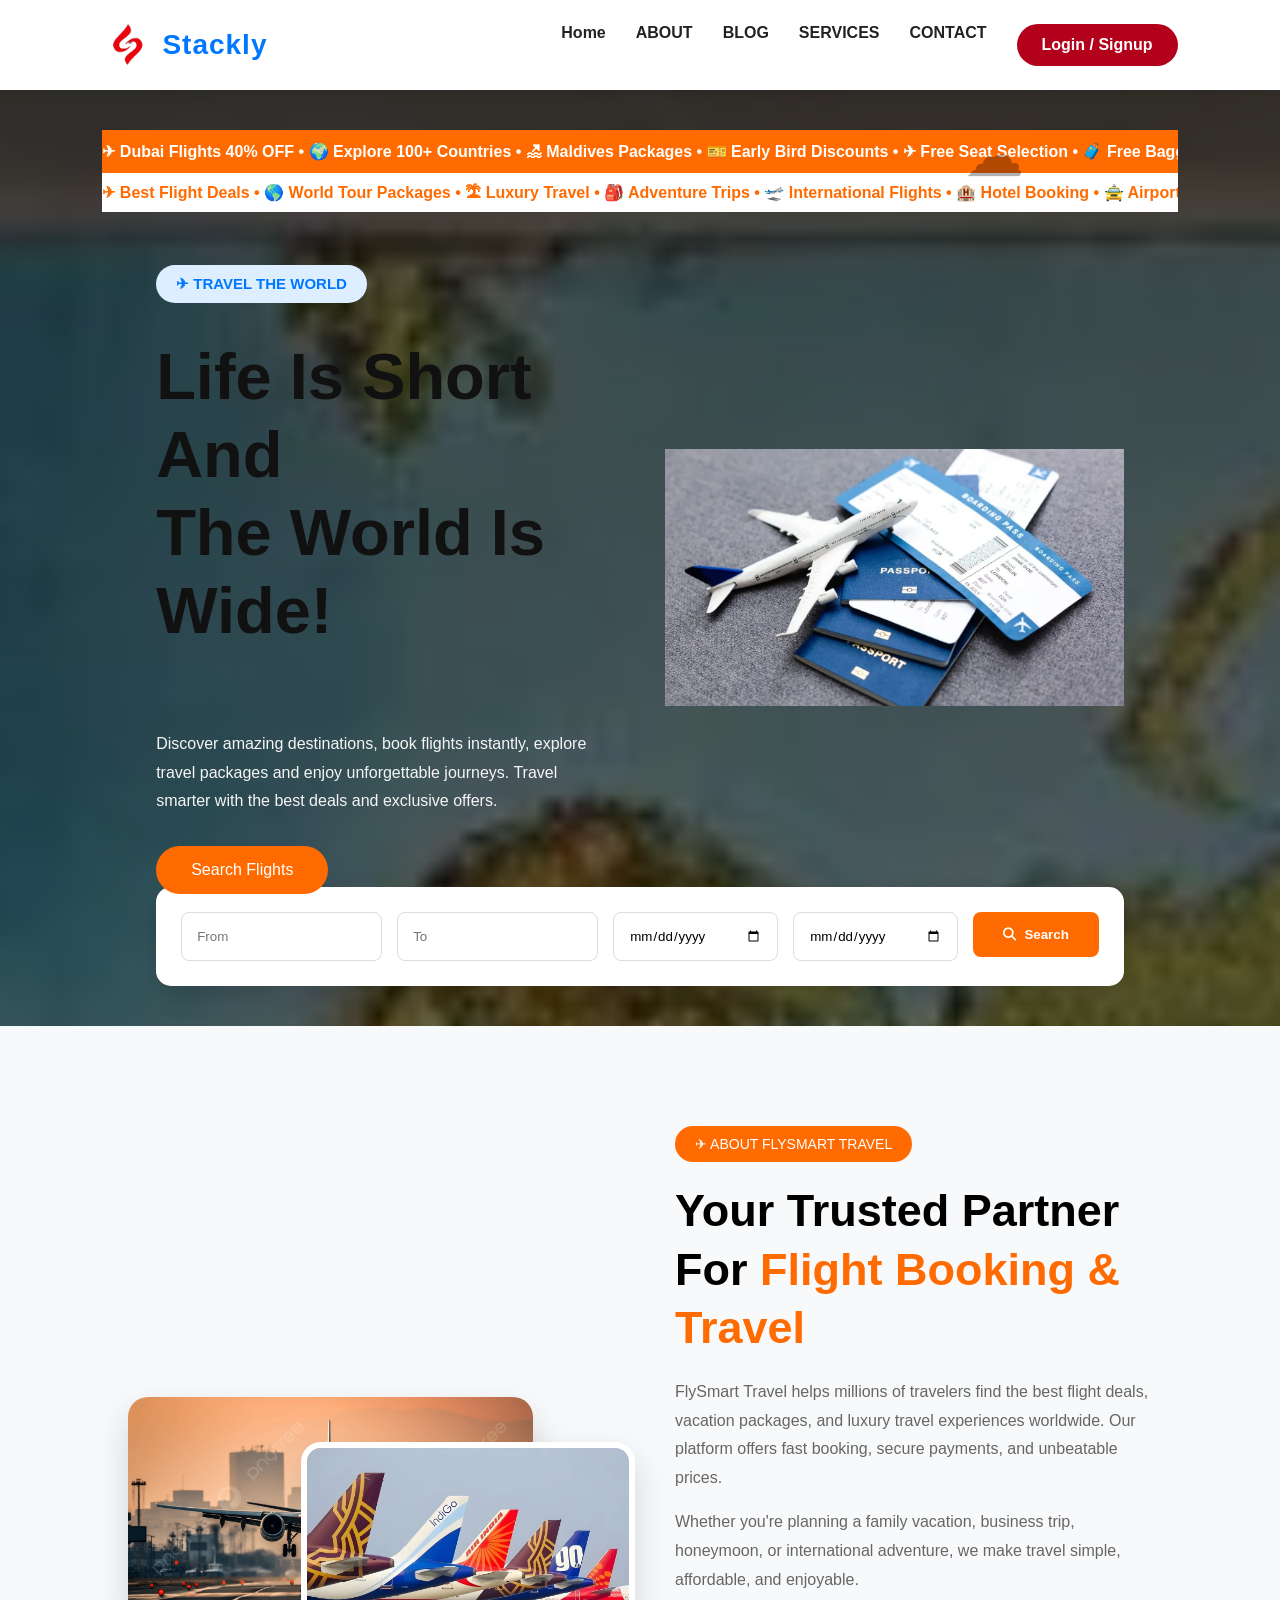
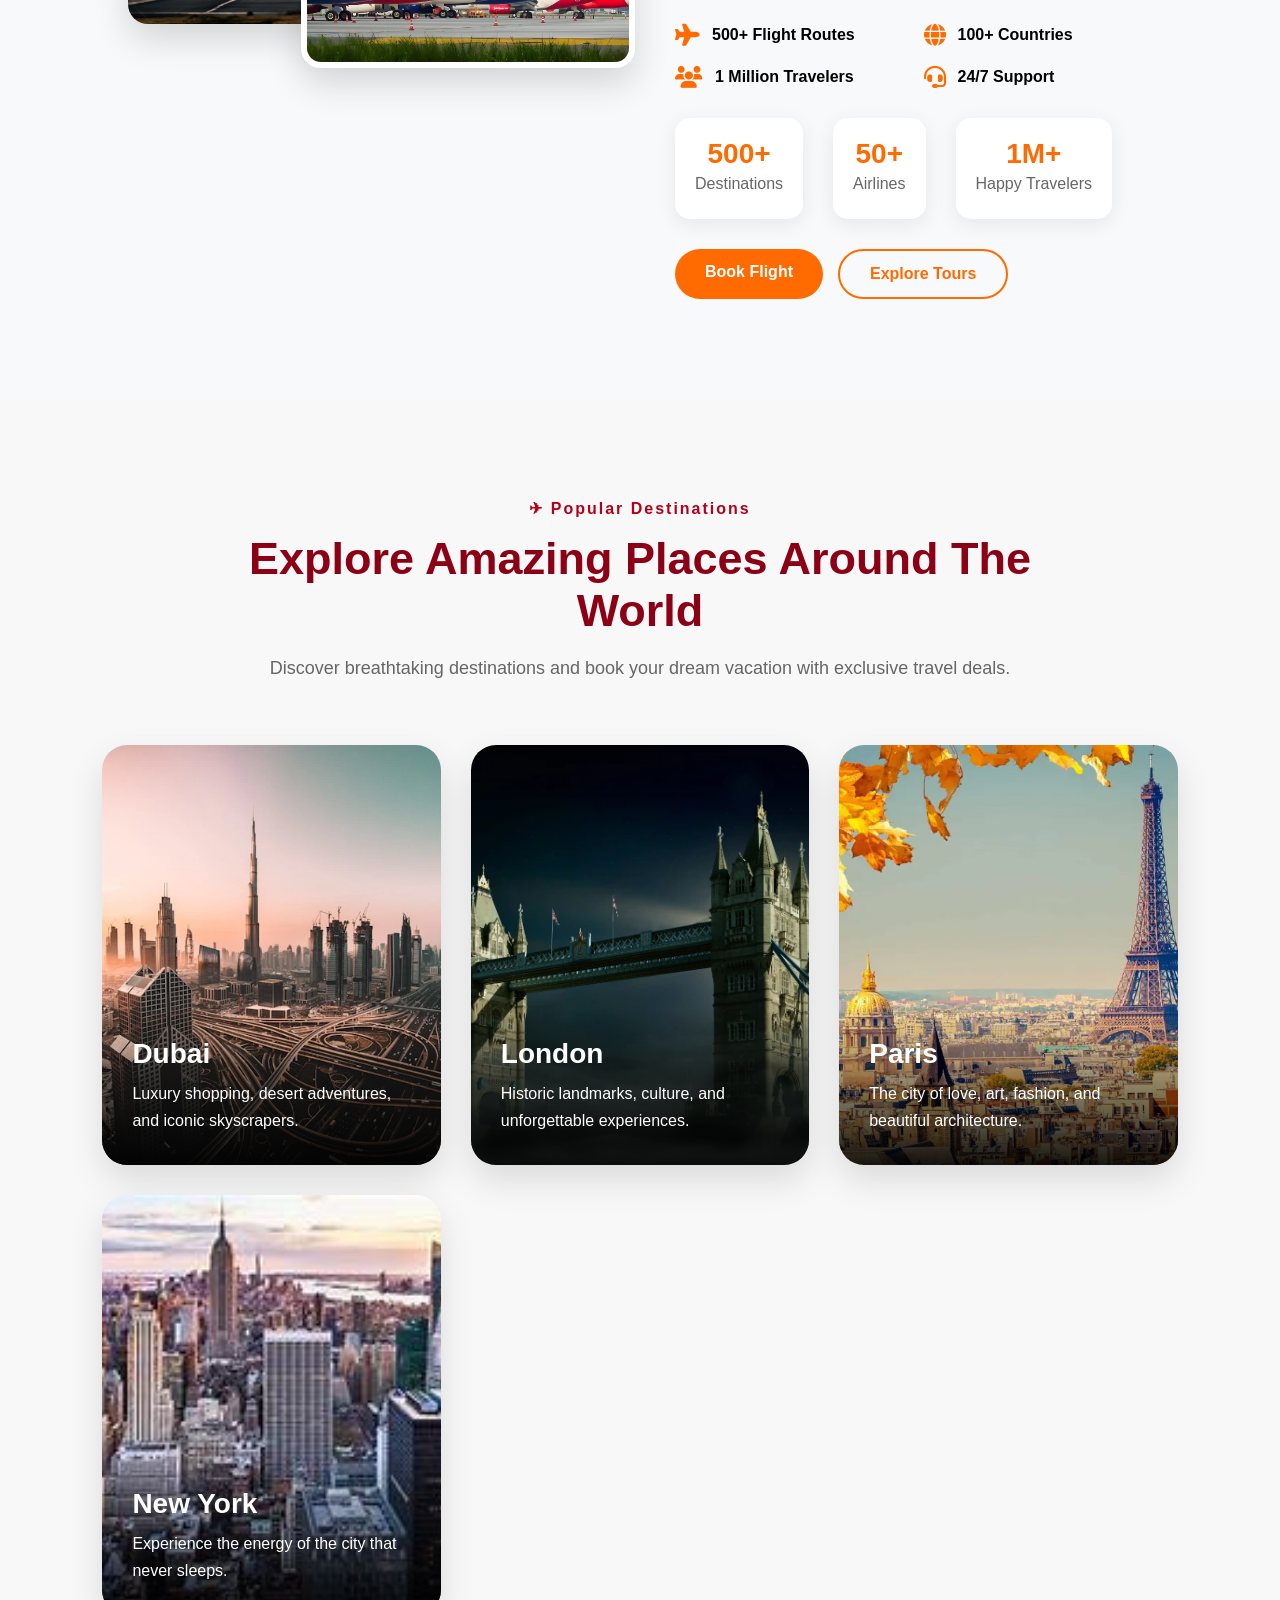
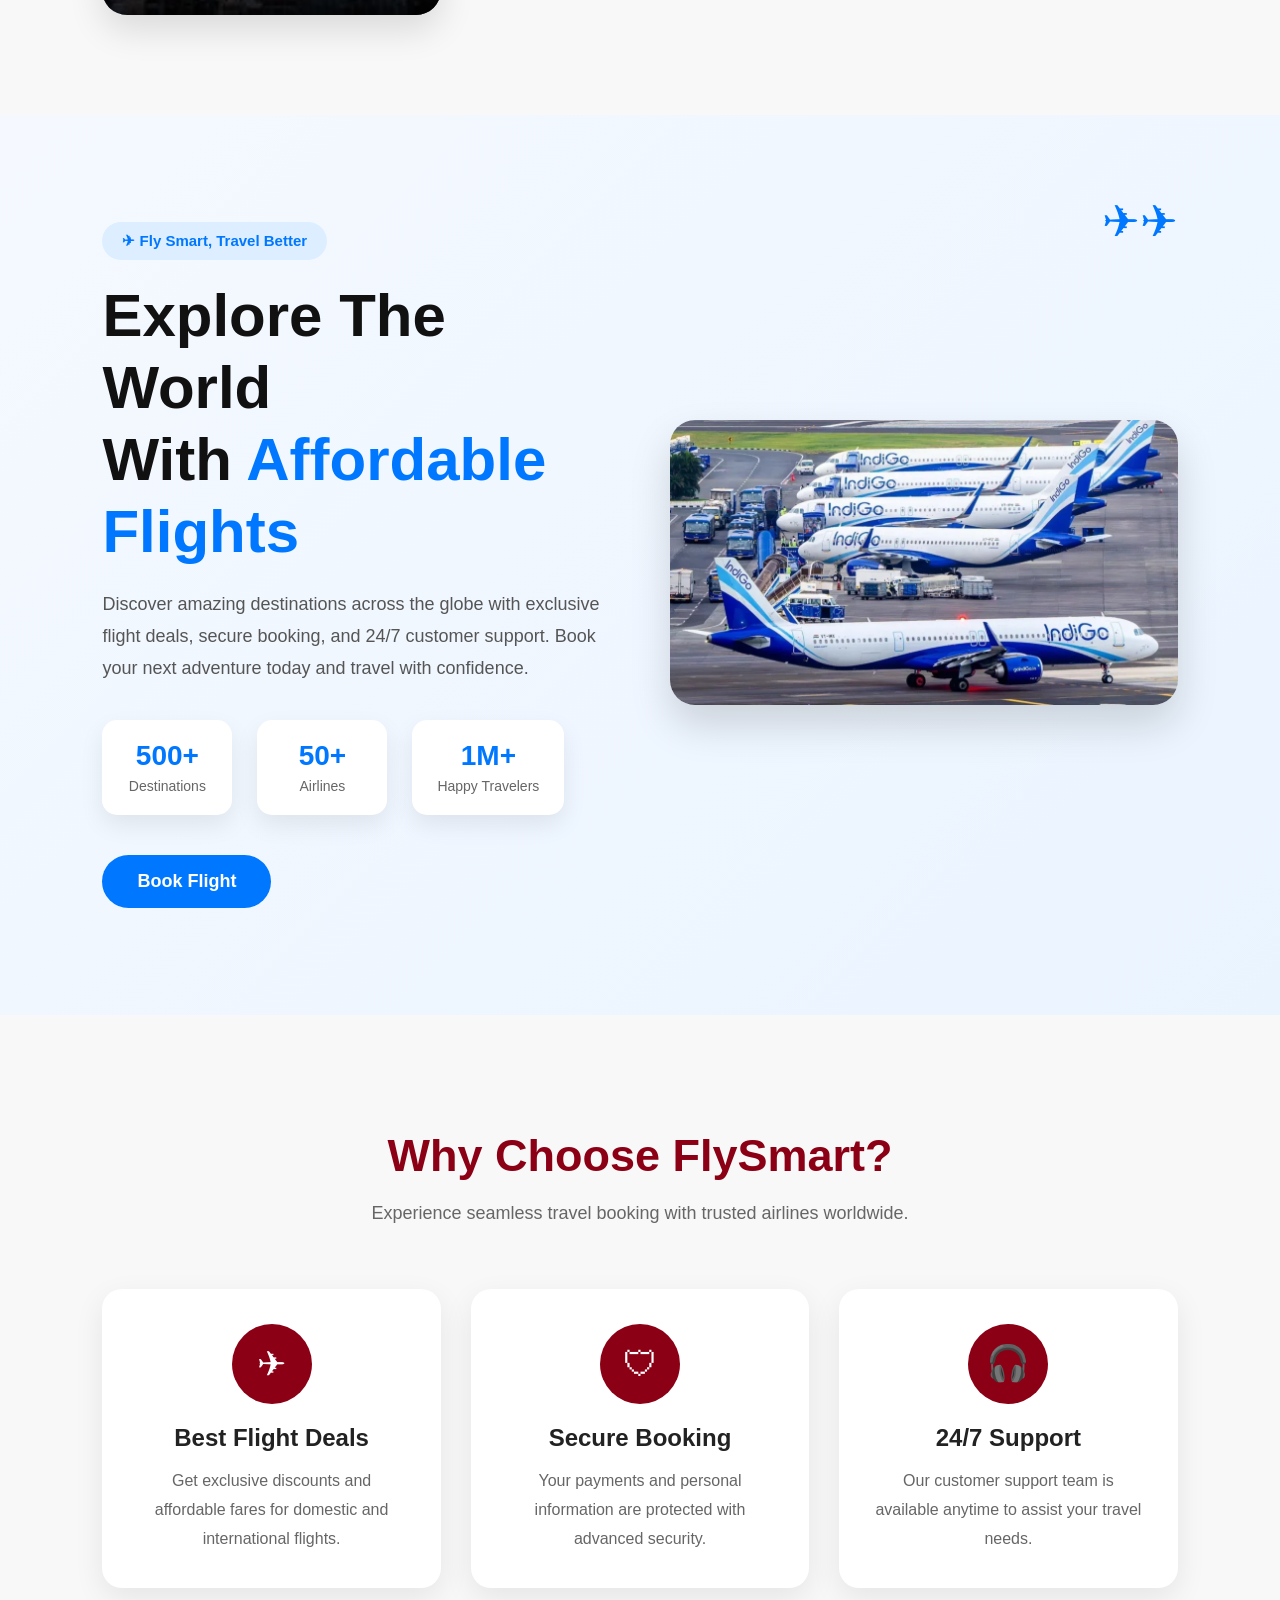
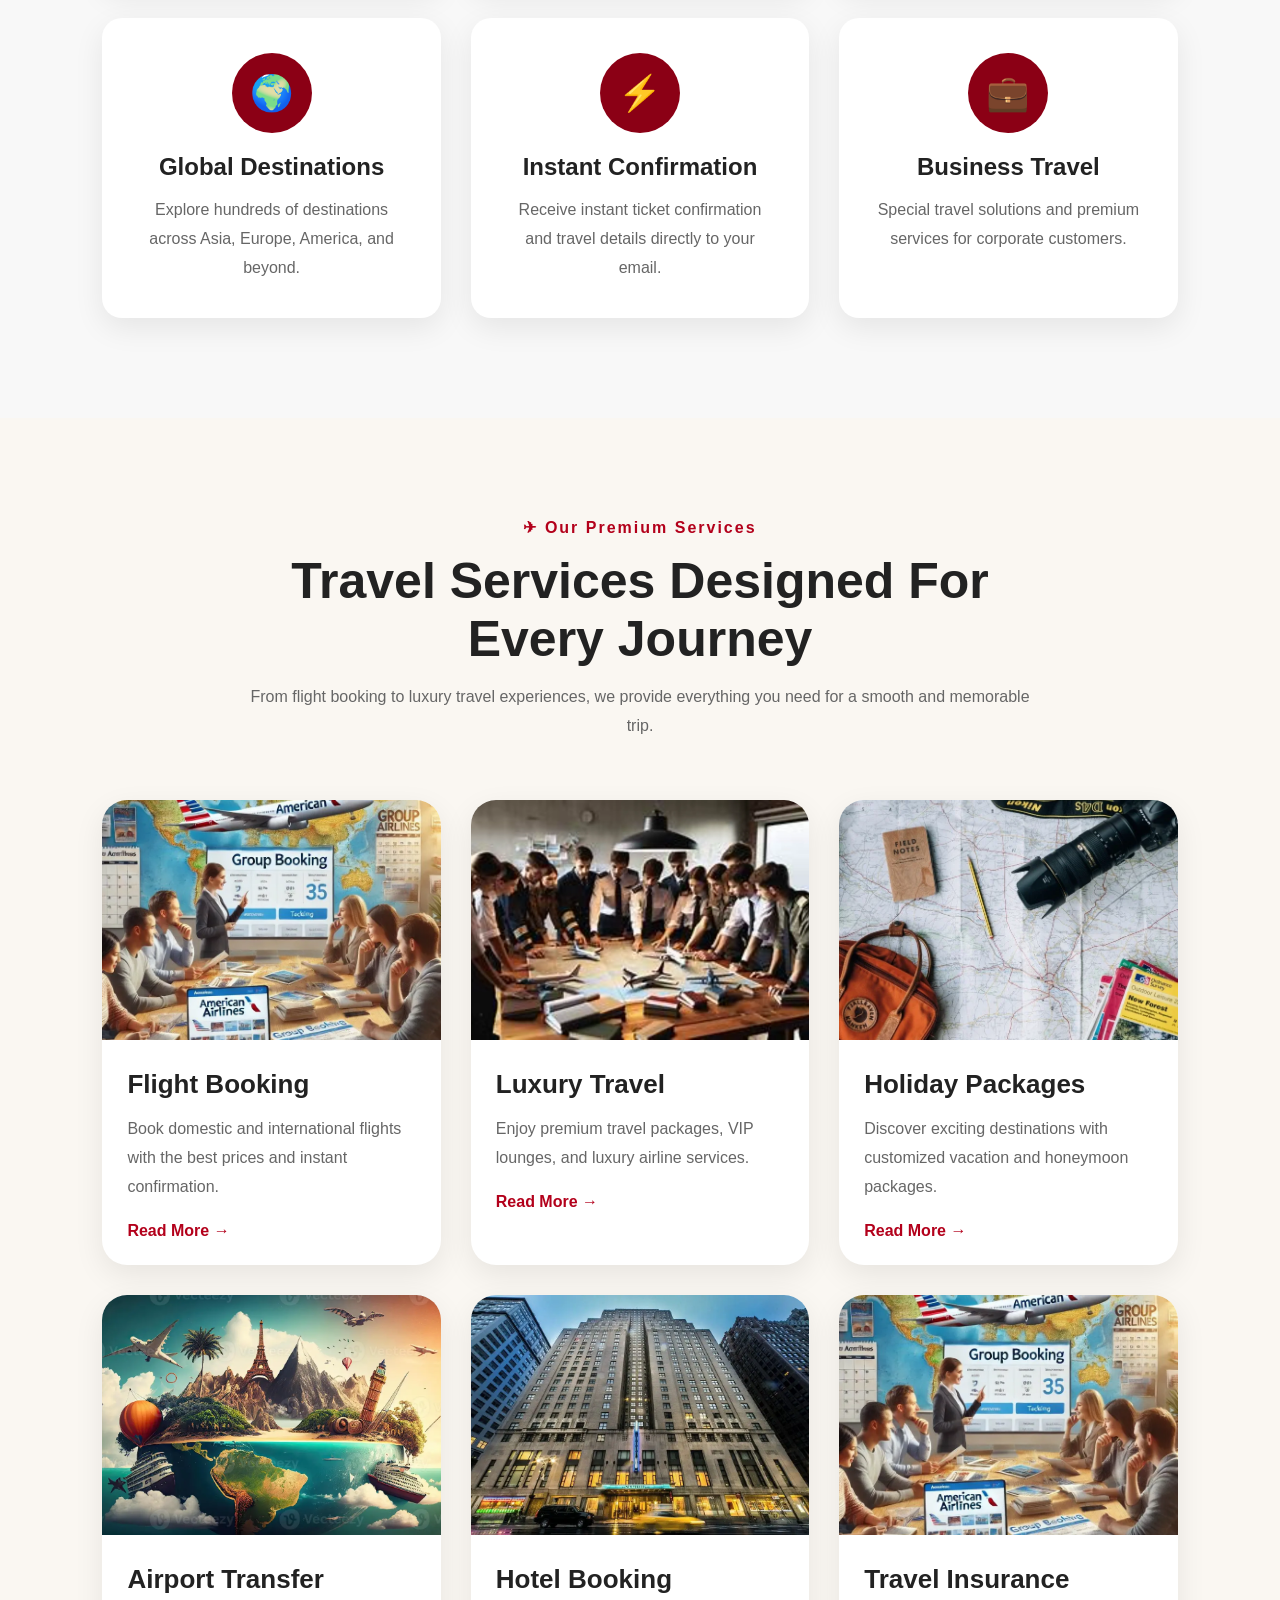
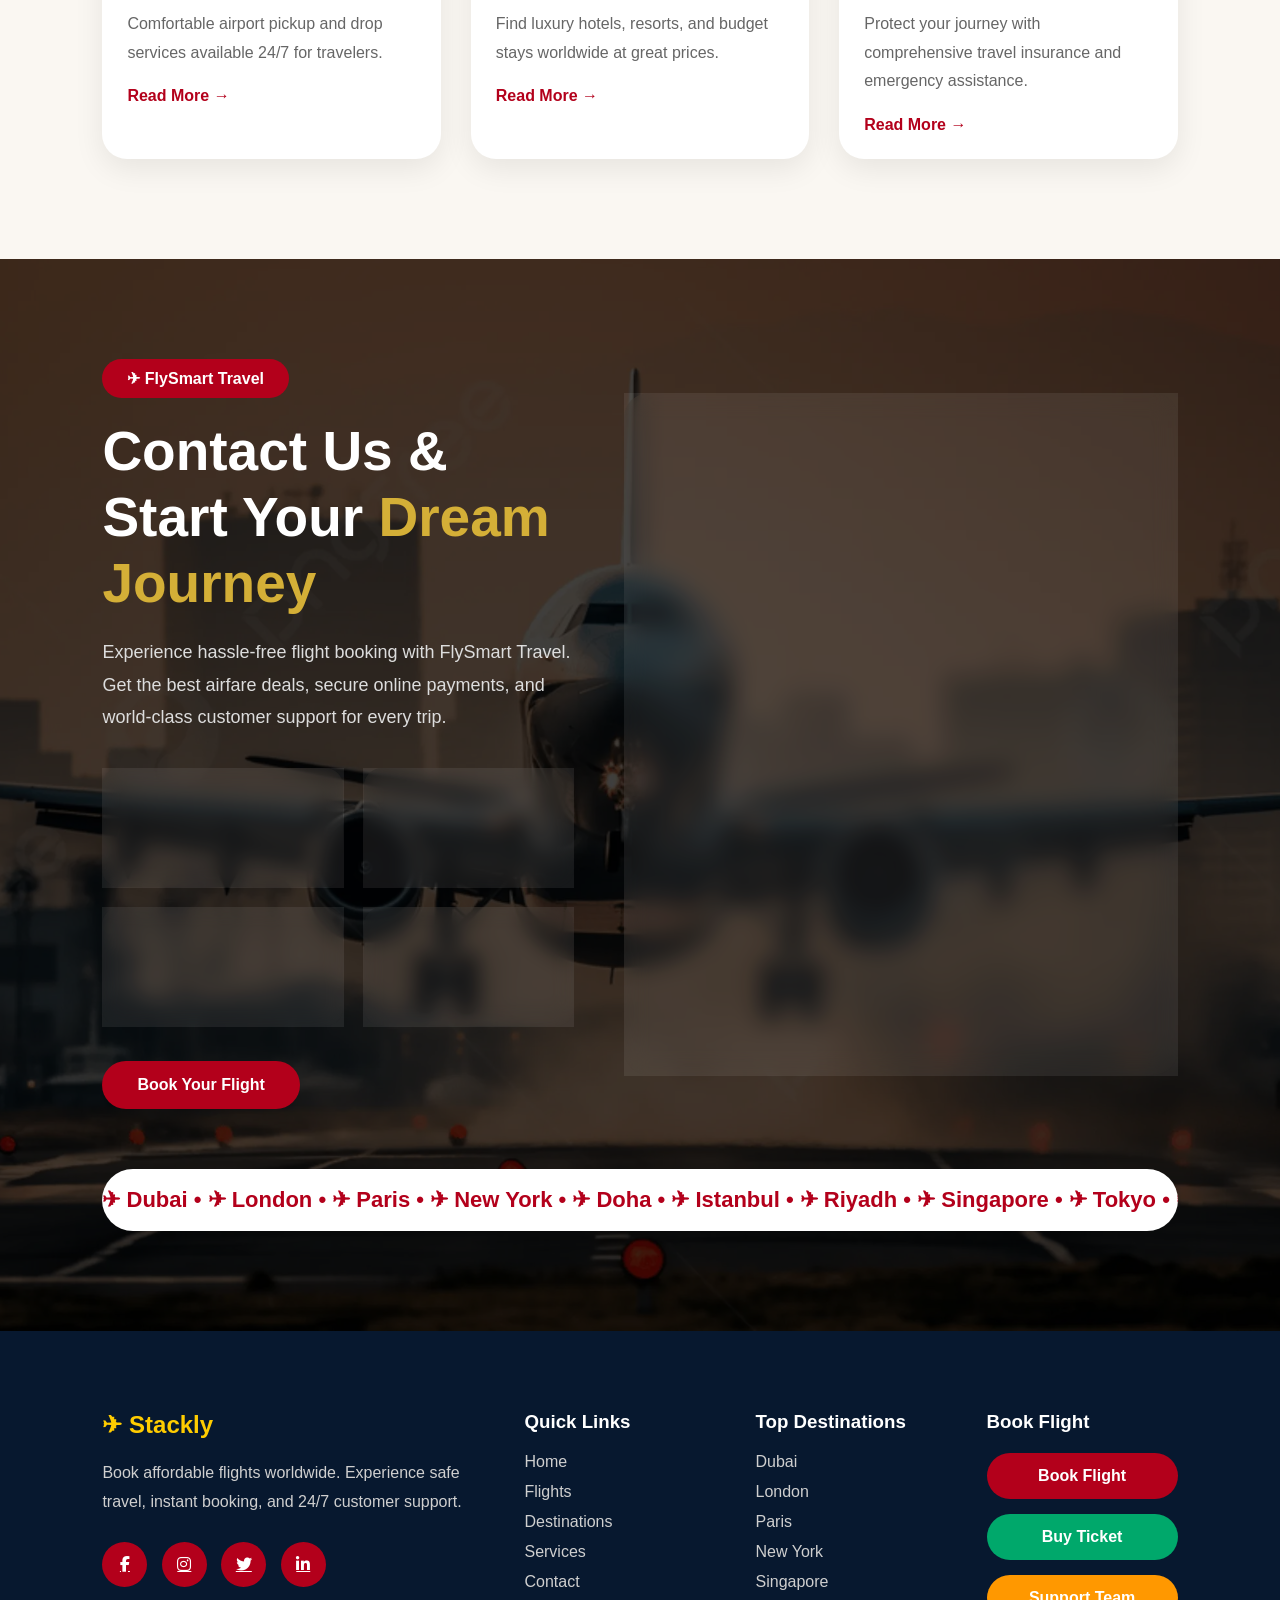
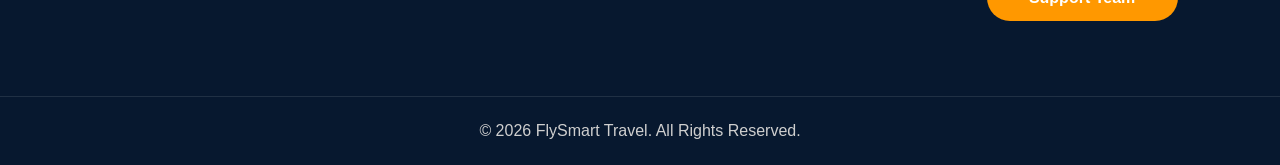
==== commit 0f9b3ebf: "Add files via upload" ====
--- a/index.html
+++ b/index.html
@@ -387,7 +387,7 @@
         </div>
 
         <div class="service-card">
-            <img src="image-3.webp" alt="">
+            <img src="image-5.webp" alt="">
             <div class="service-content">
                 <h3>Luxury Travel</h3>
                 <p>
--- a/style.css
+++ b/style.css
@@ -1,3 +1,5 @@
+
+
 *{
     margin:0;
     padding:0;
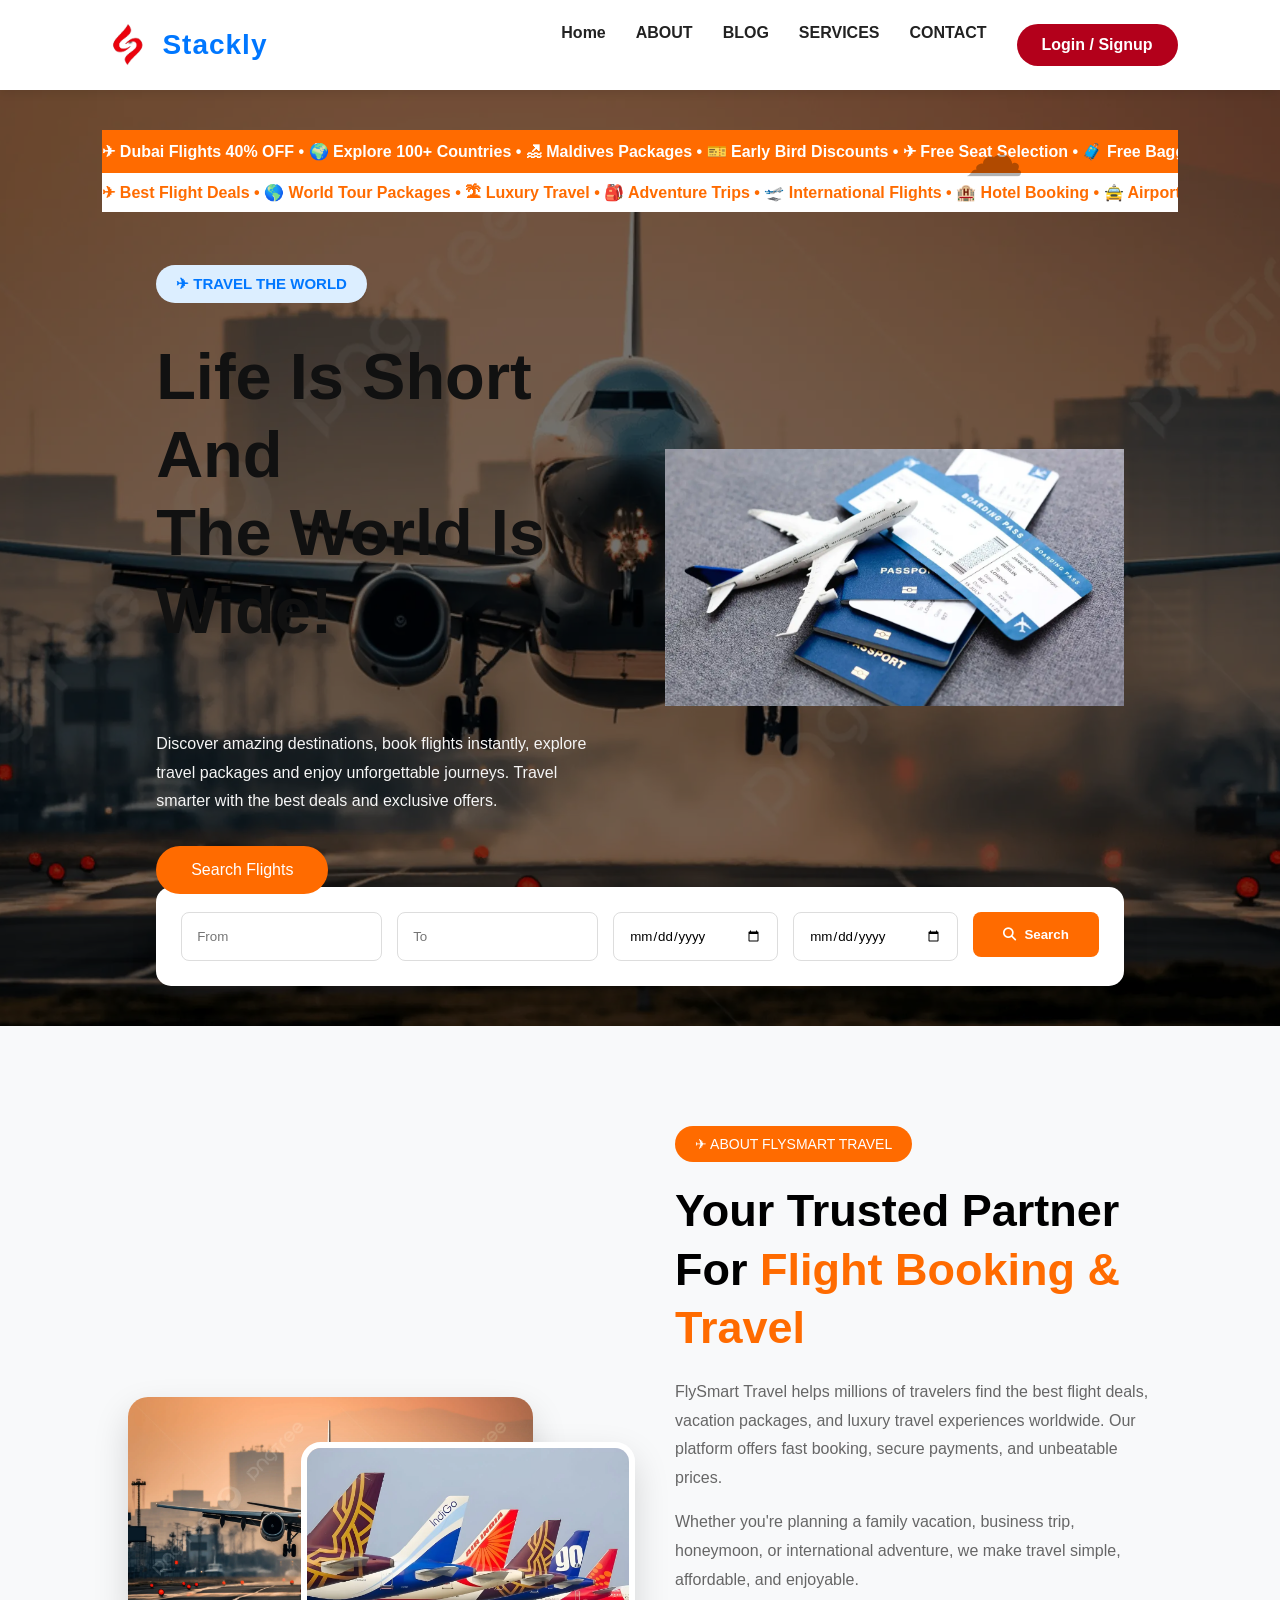
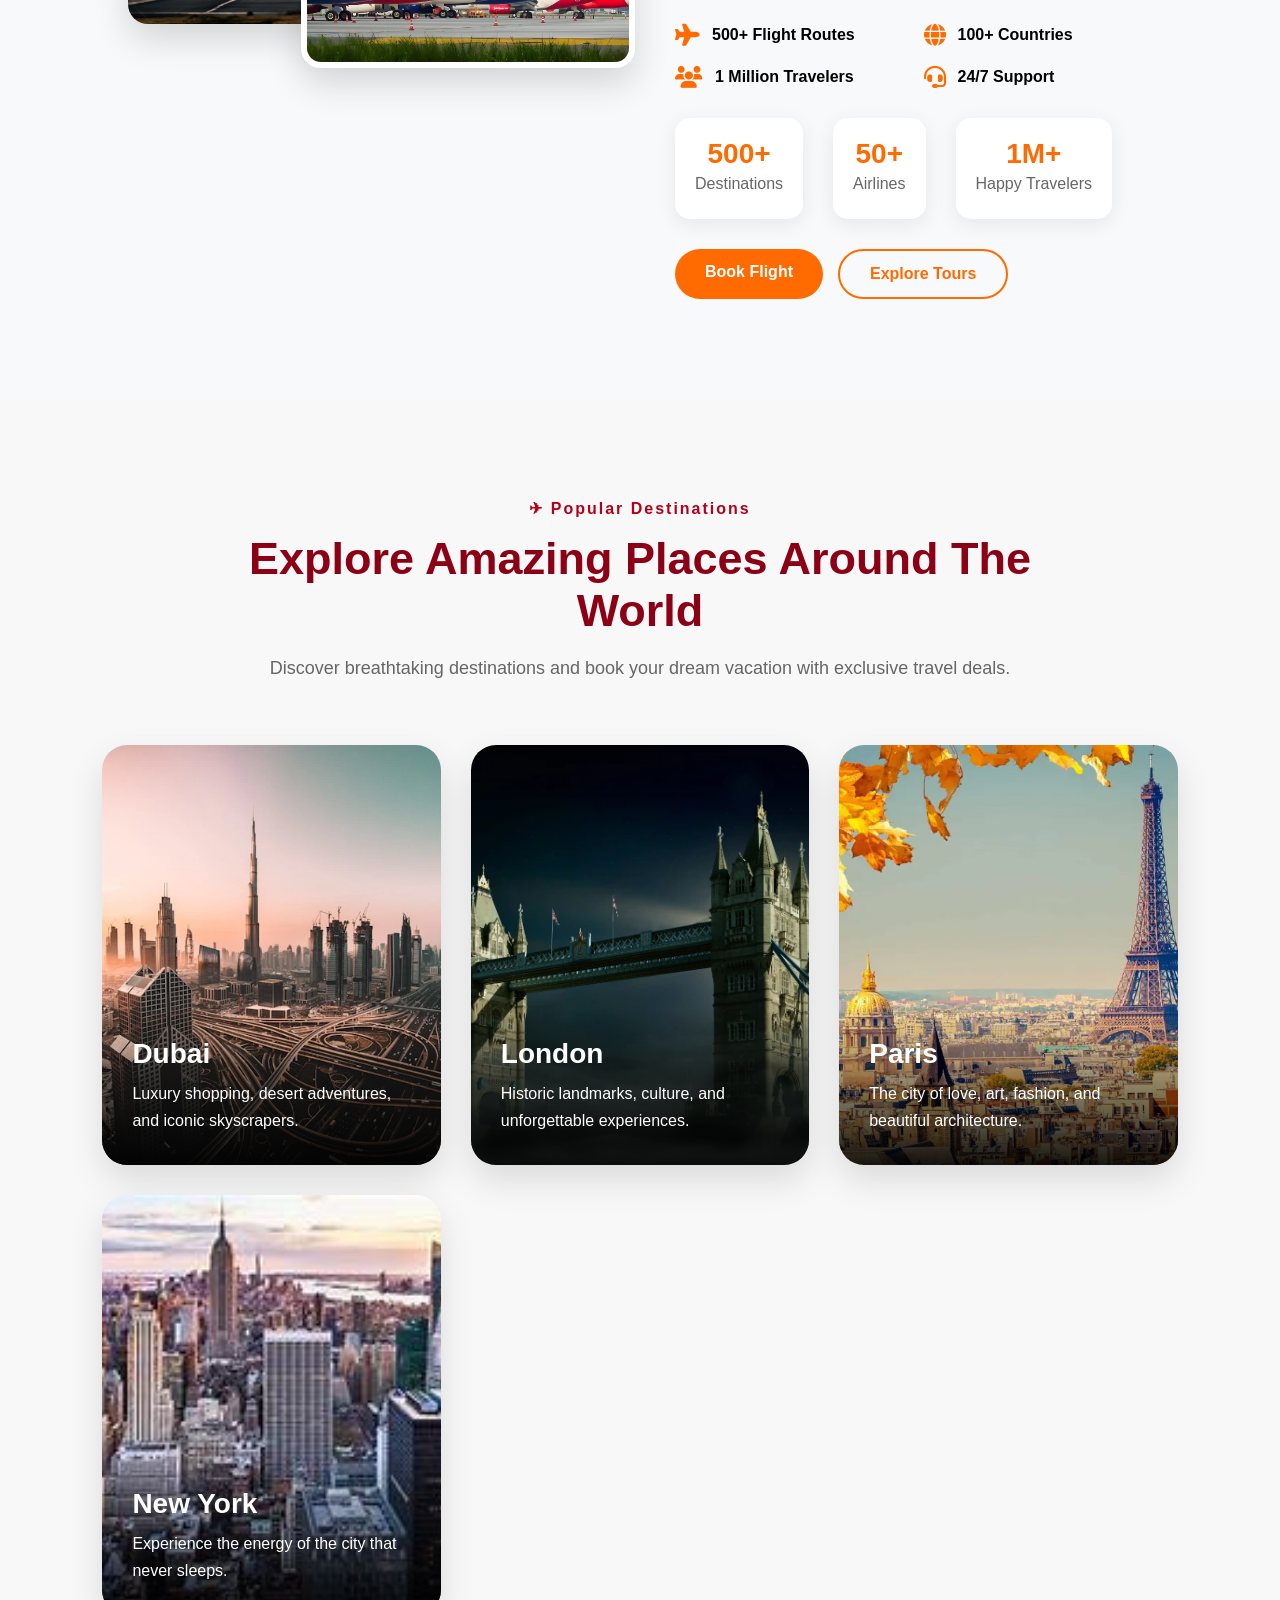
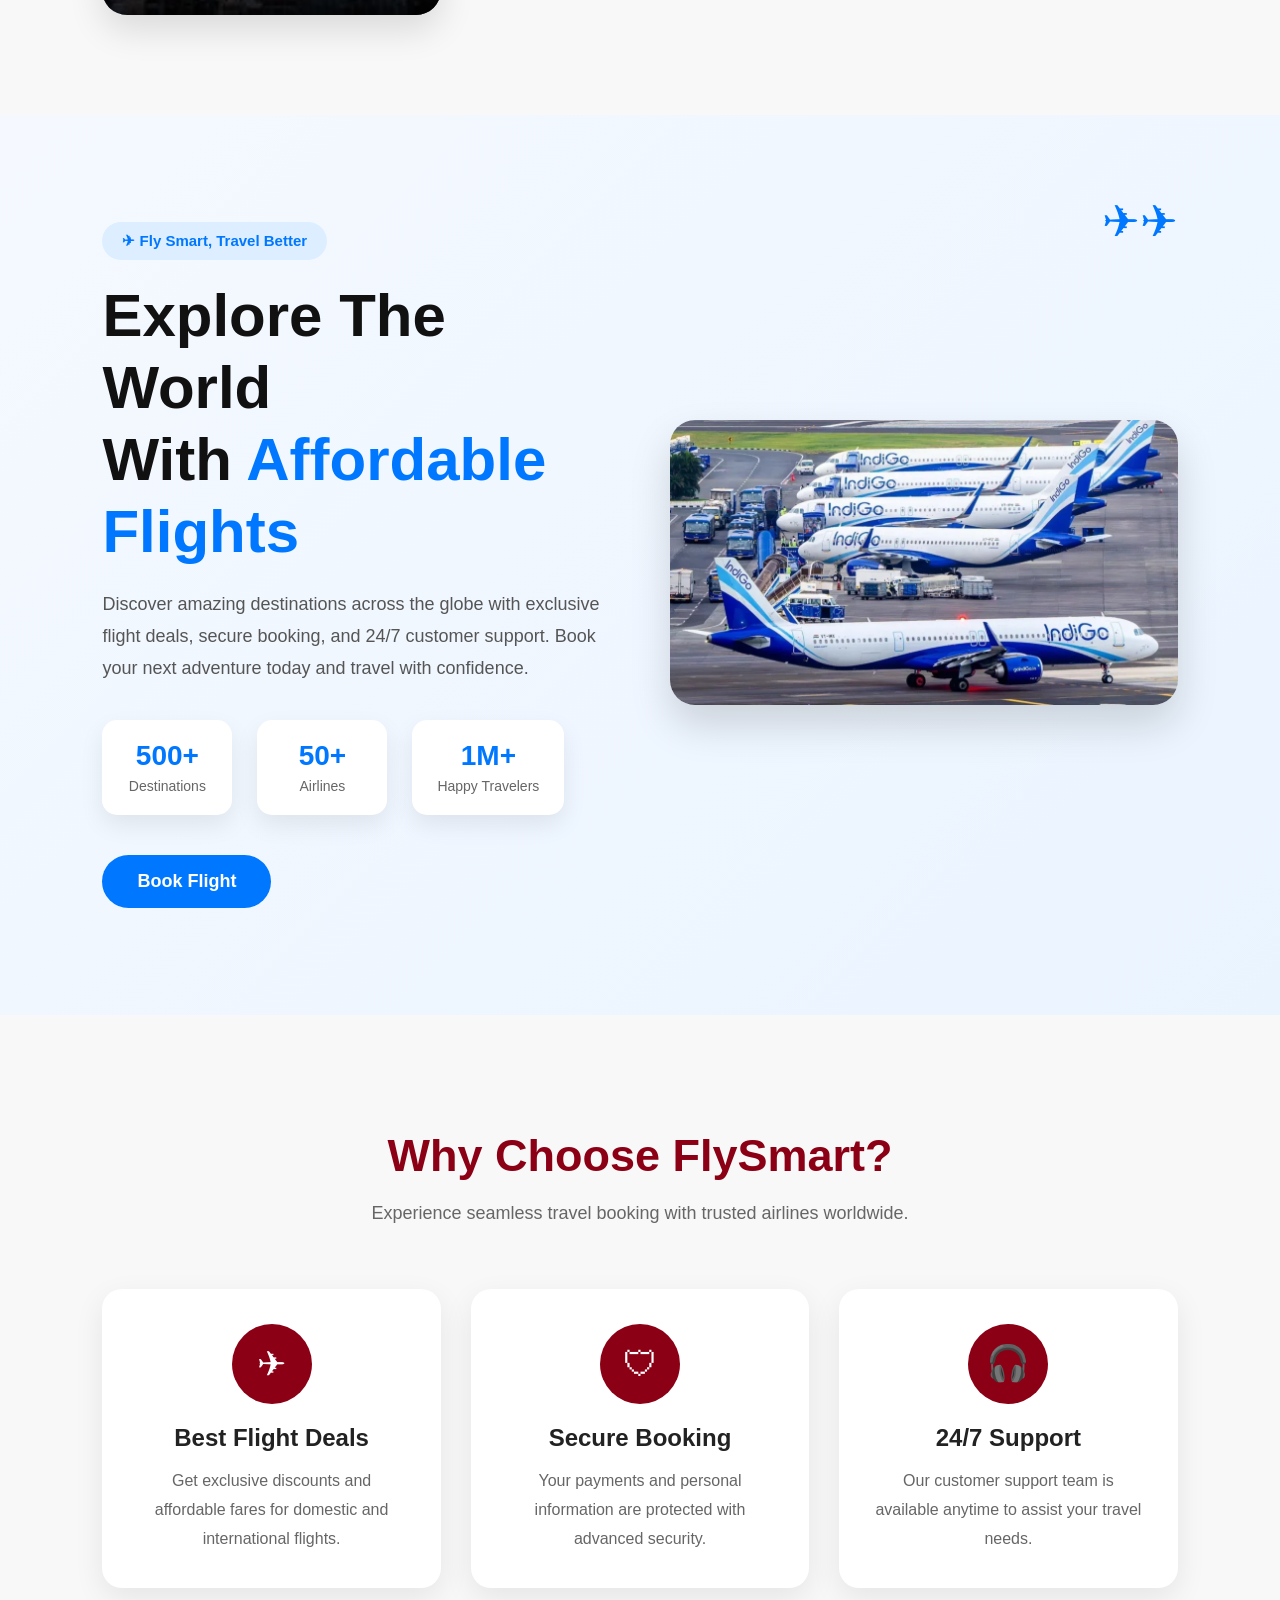
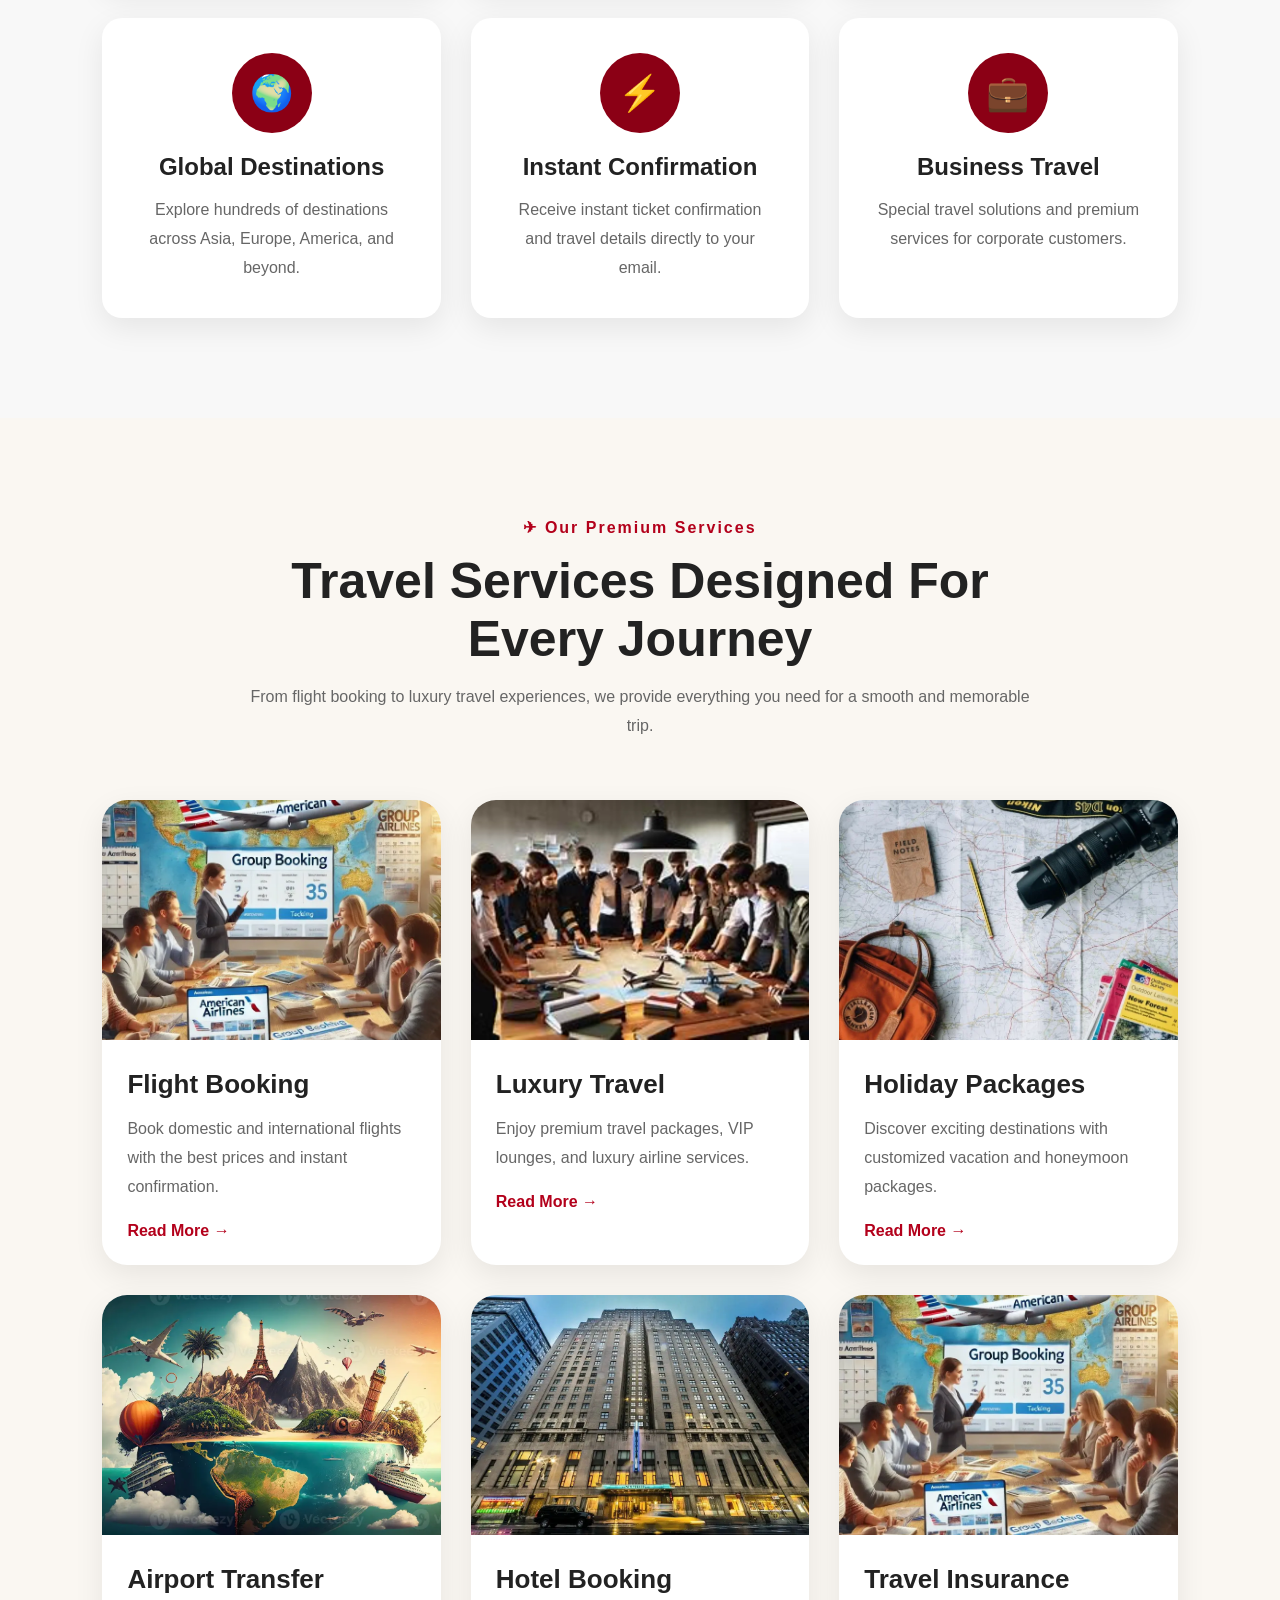
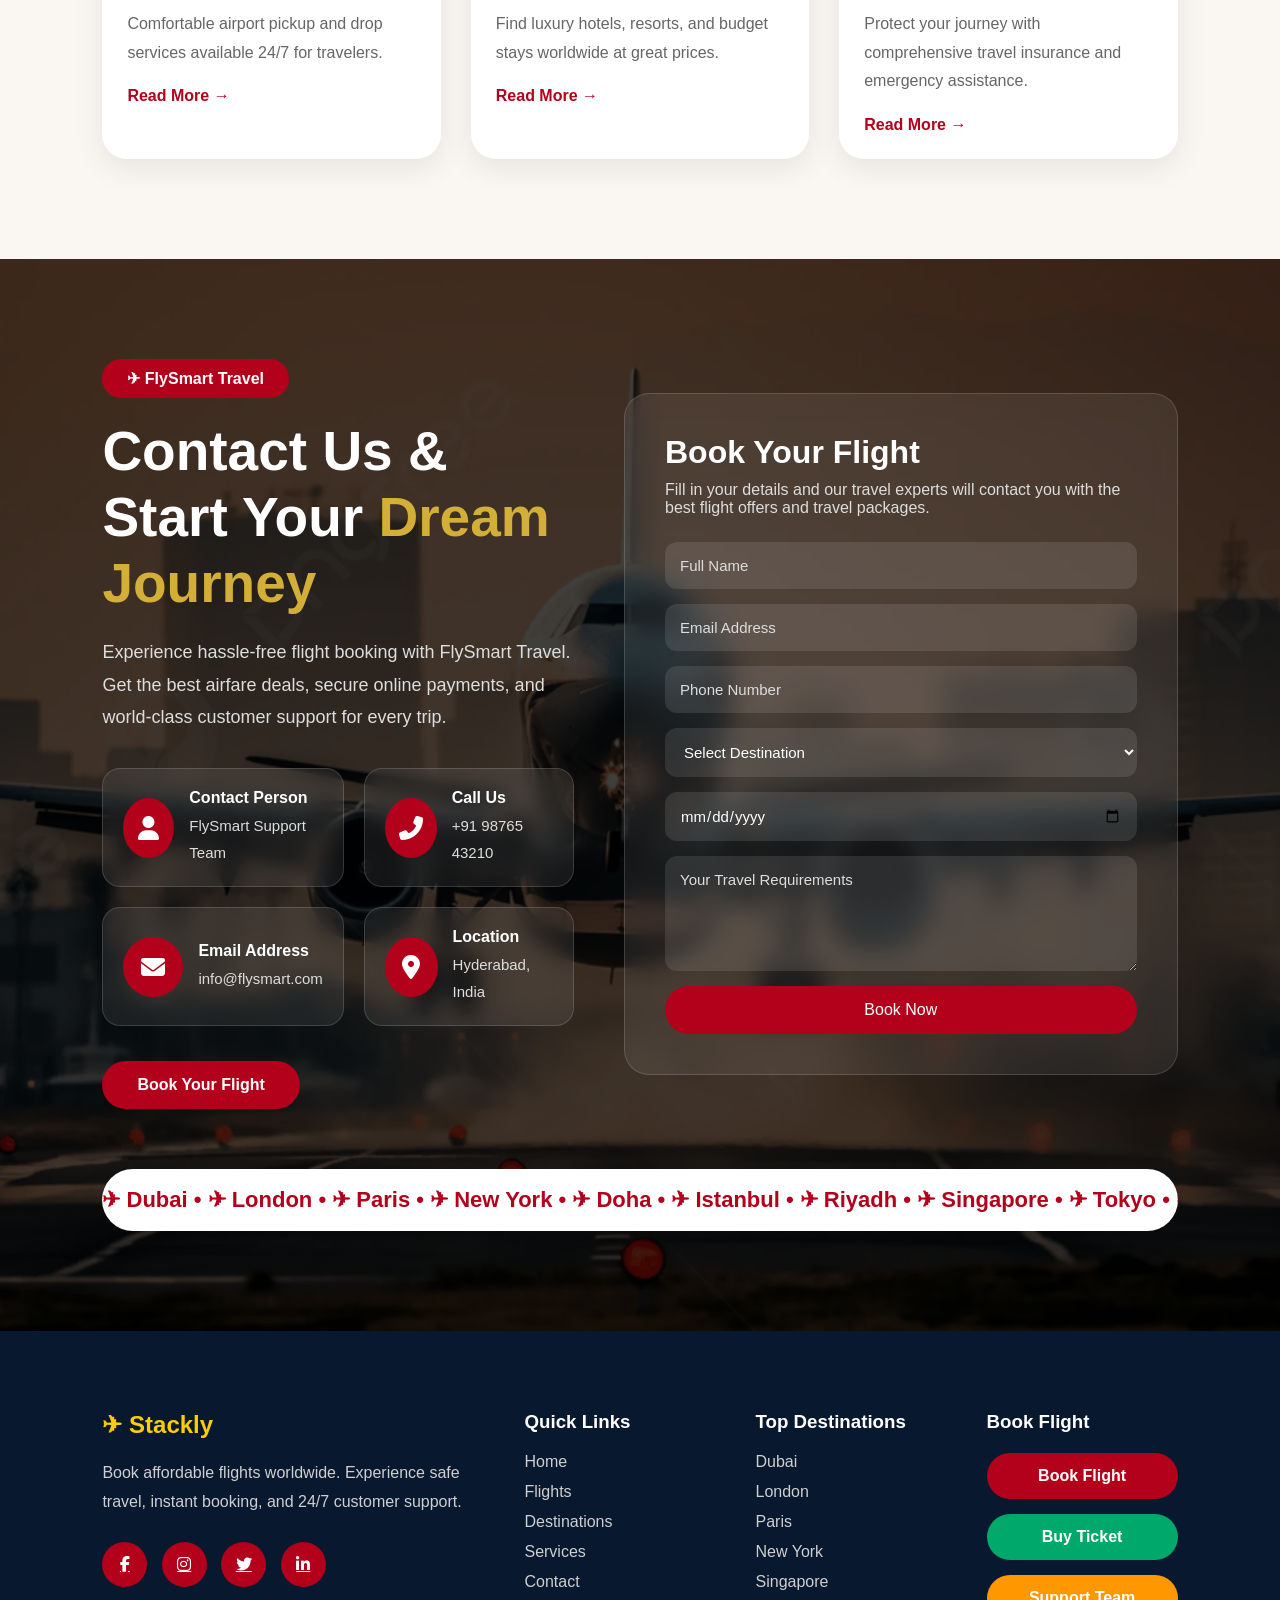
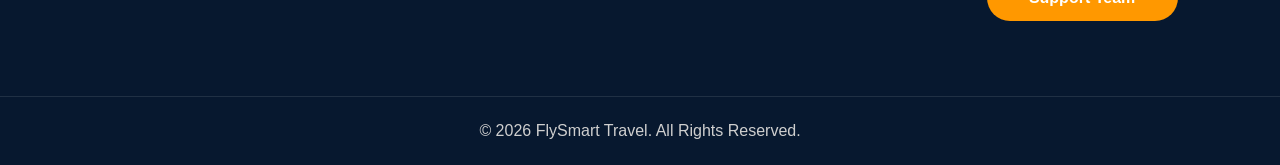
==== commit 68481be8: "Add files via upload" ====
--- a/index.html
+++ b/index.html
@@ -625,8 +625,7 @@
 
 </footer>
 
-
-  <script src="script.js"></script>
+<script src="script.js"></script>
 
 </body>
 </html>
--- a/style.css
+++ b/style.css
@@ -407,7 +407,7 @@
     min-height:100vh;
     background:linear-gradient(rgba(0,0,0,.55),
     rgba(0,0,0,.55)),
-    url("travel-bg.webp");
+    url("image-4.webp");
     background-size:cover;
     background-position:center;
     overflow:hidden;
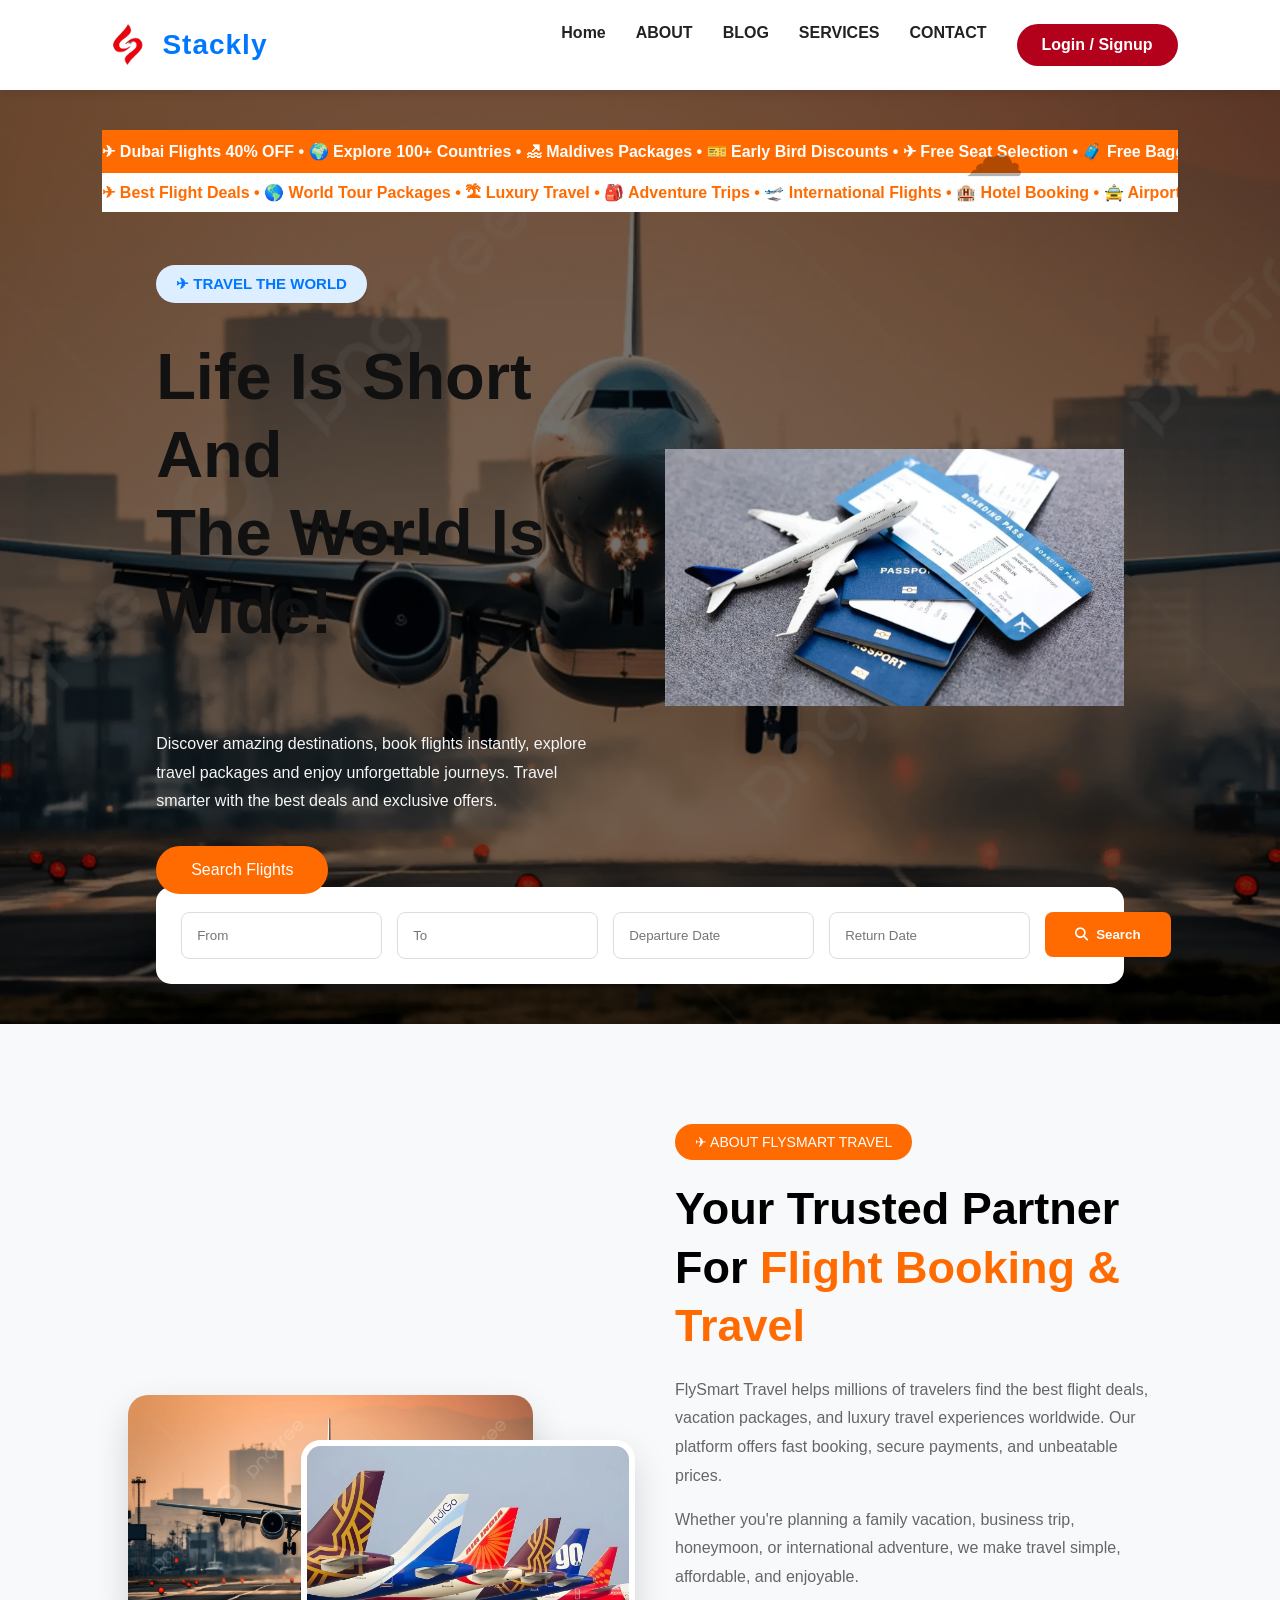
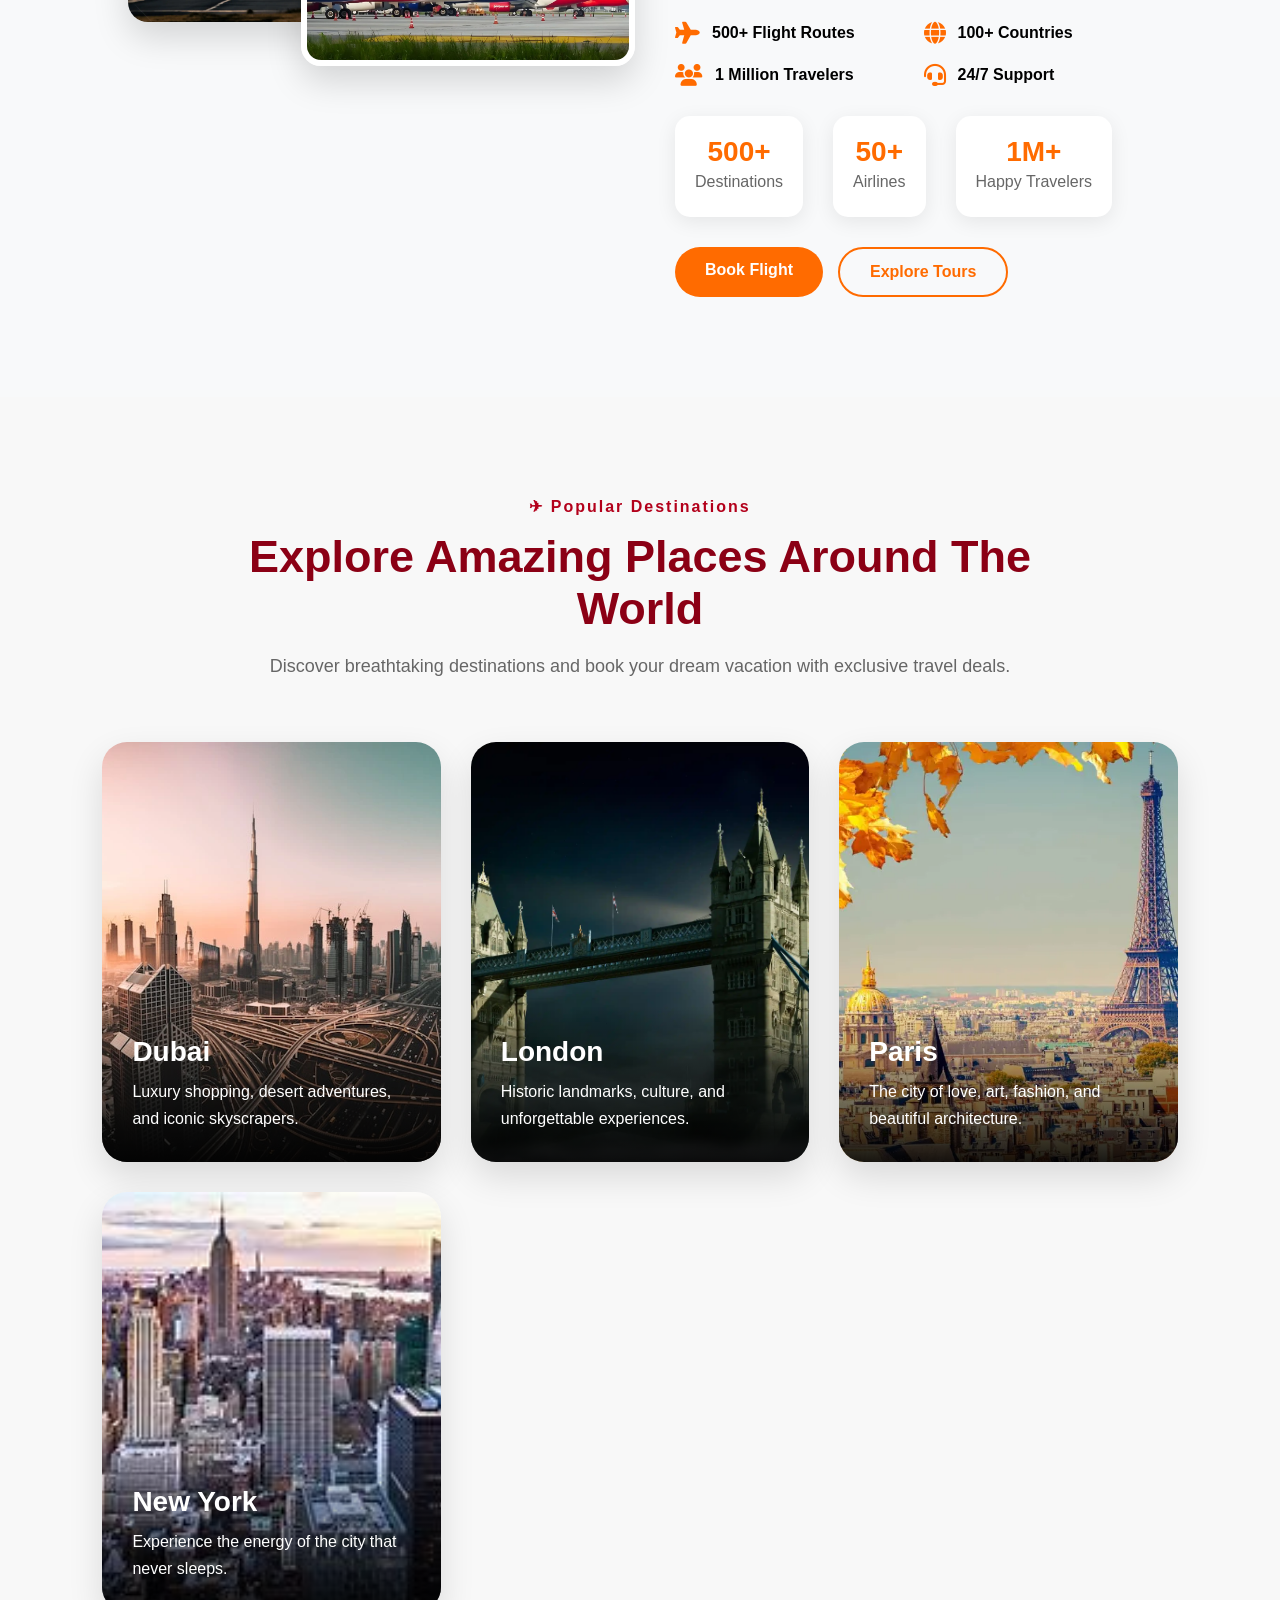
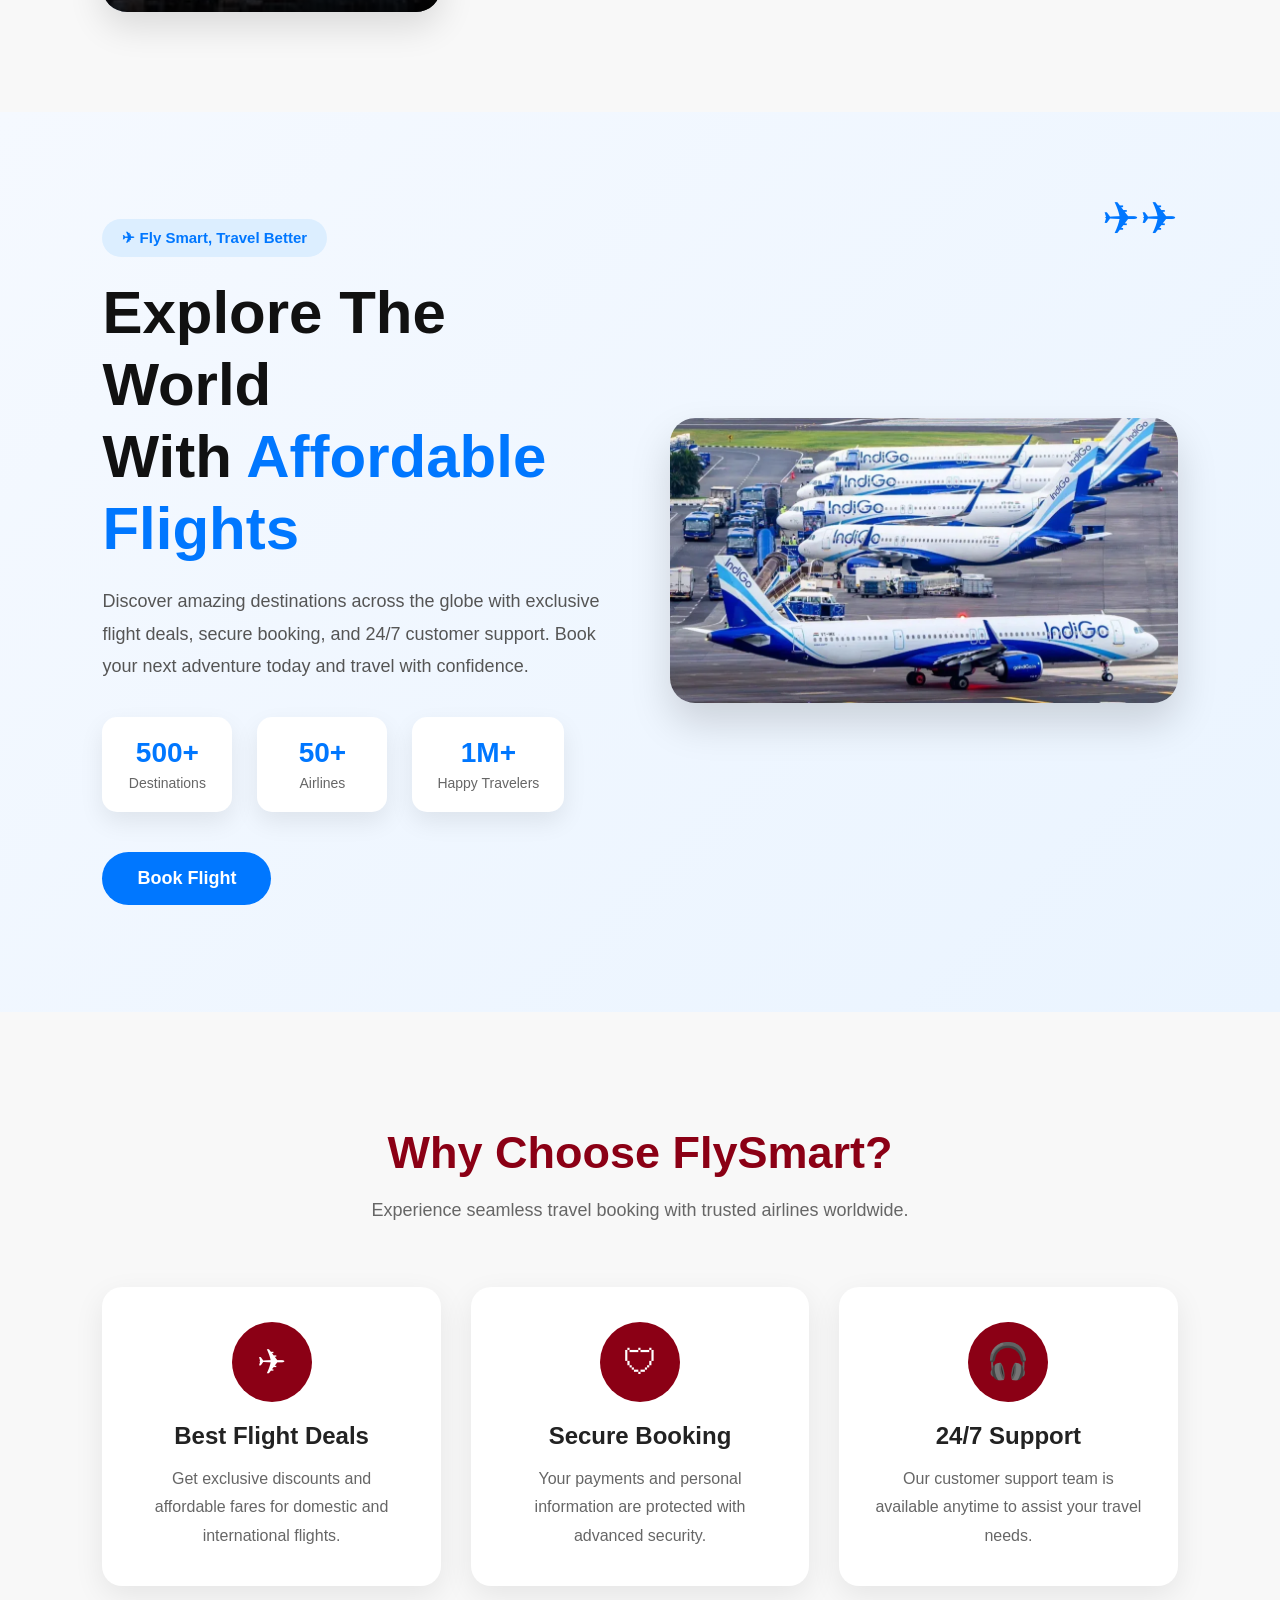
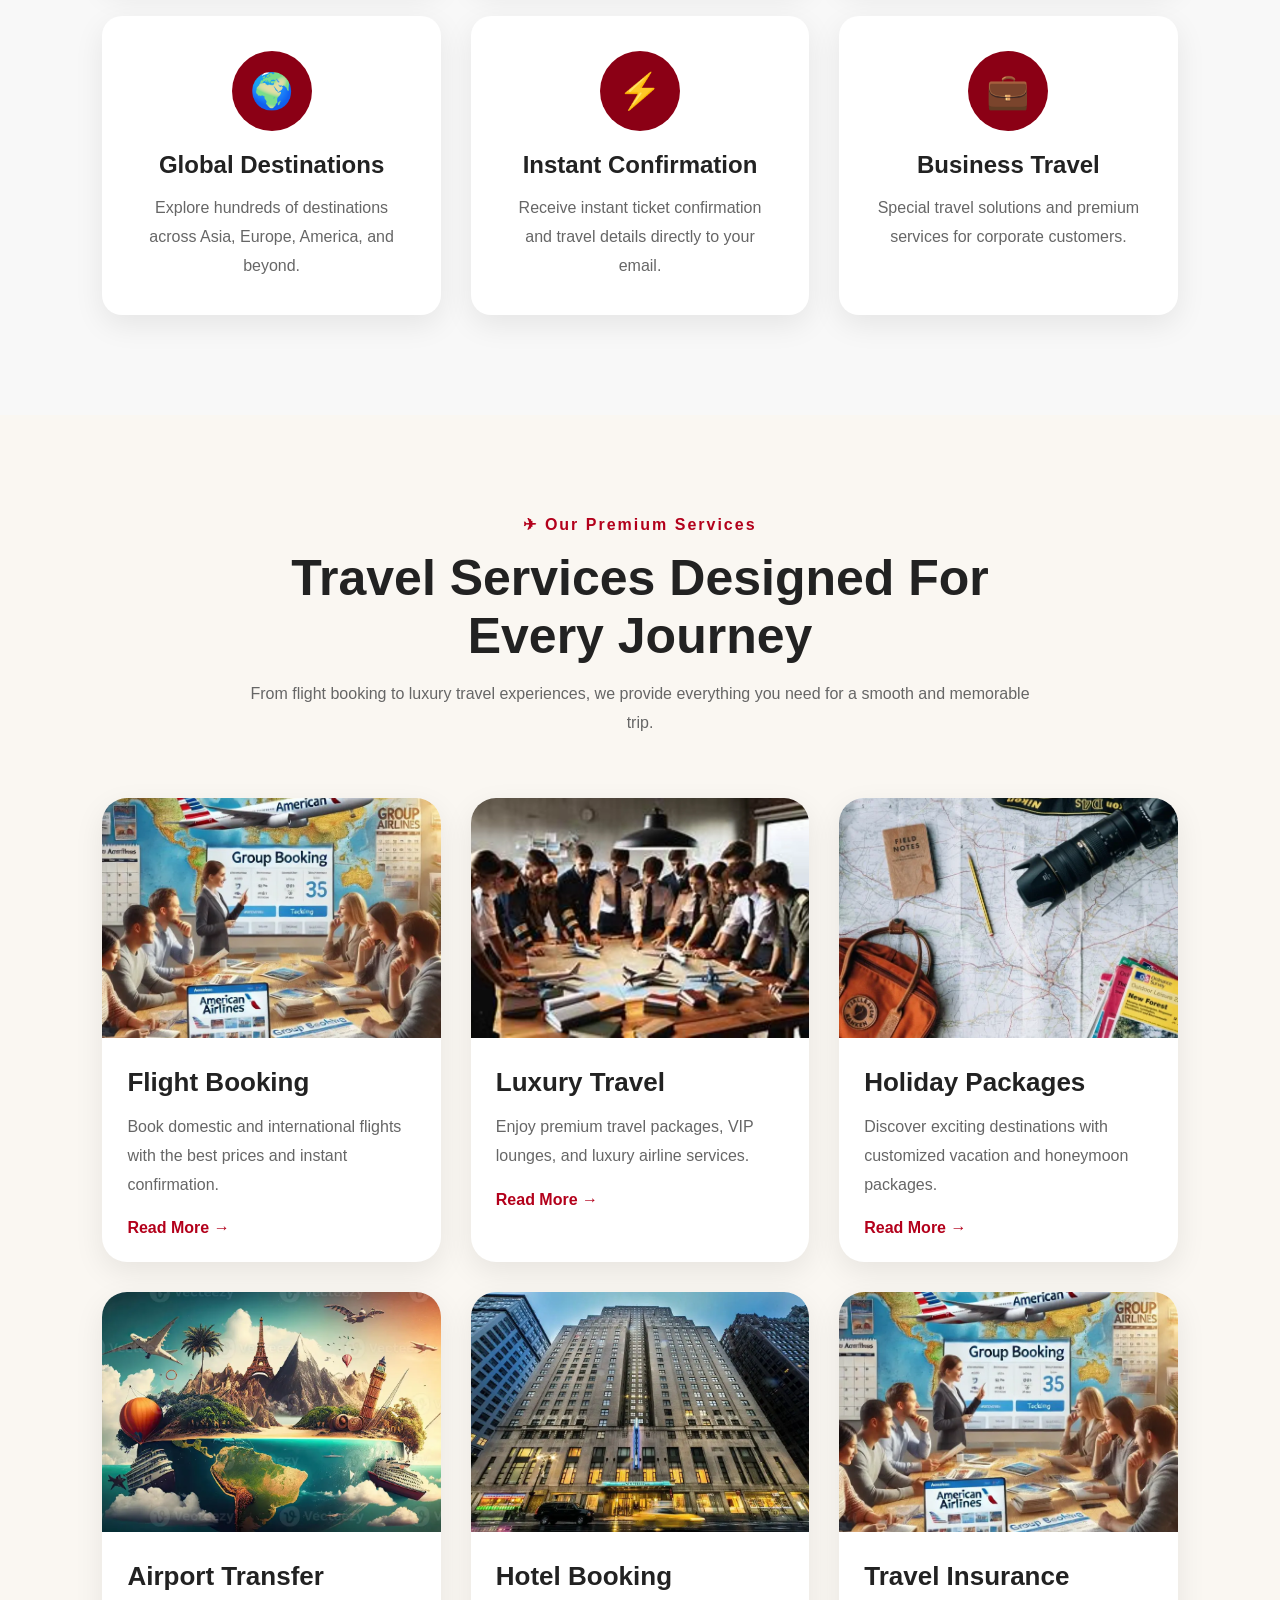
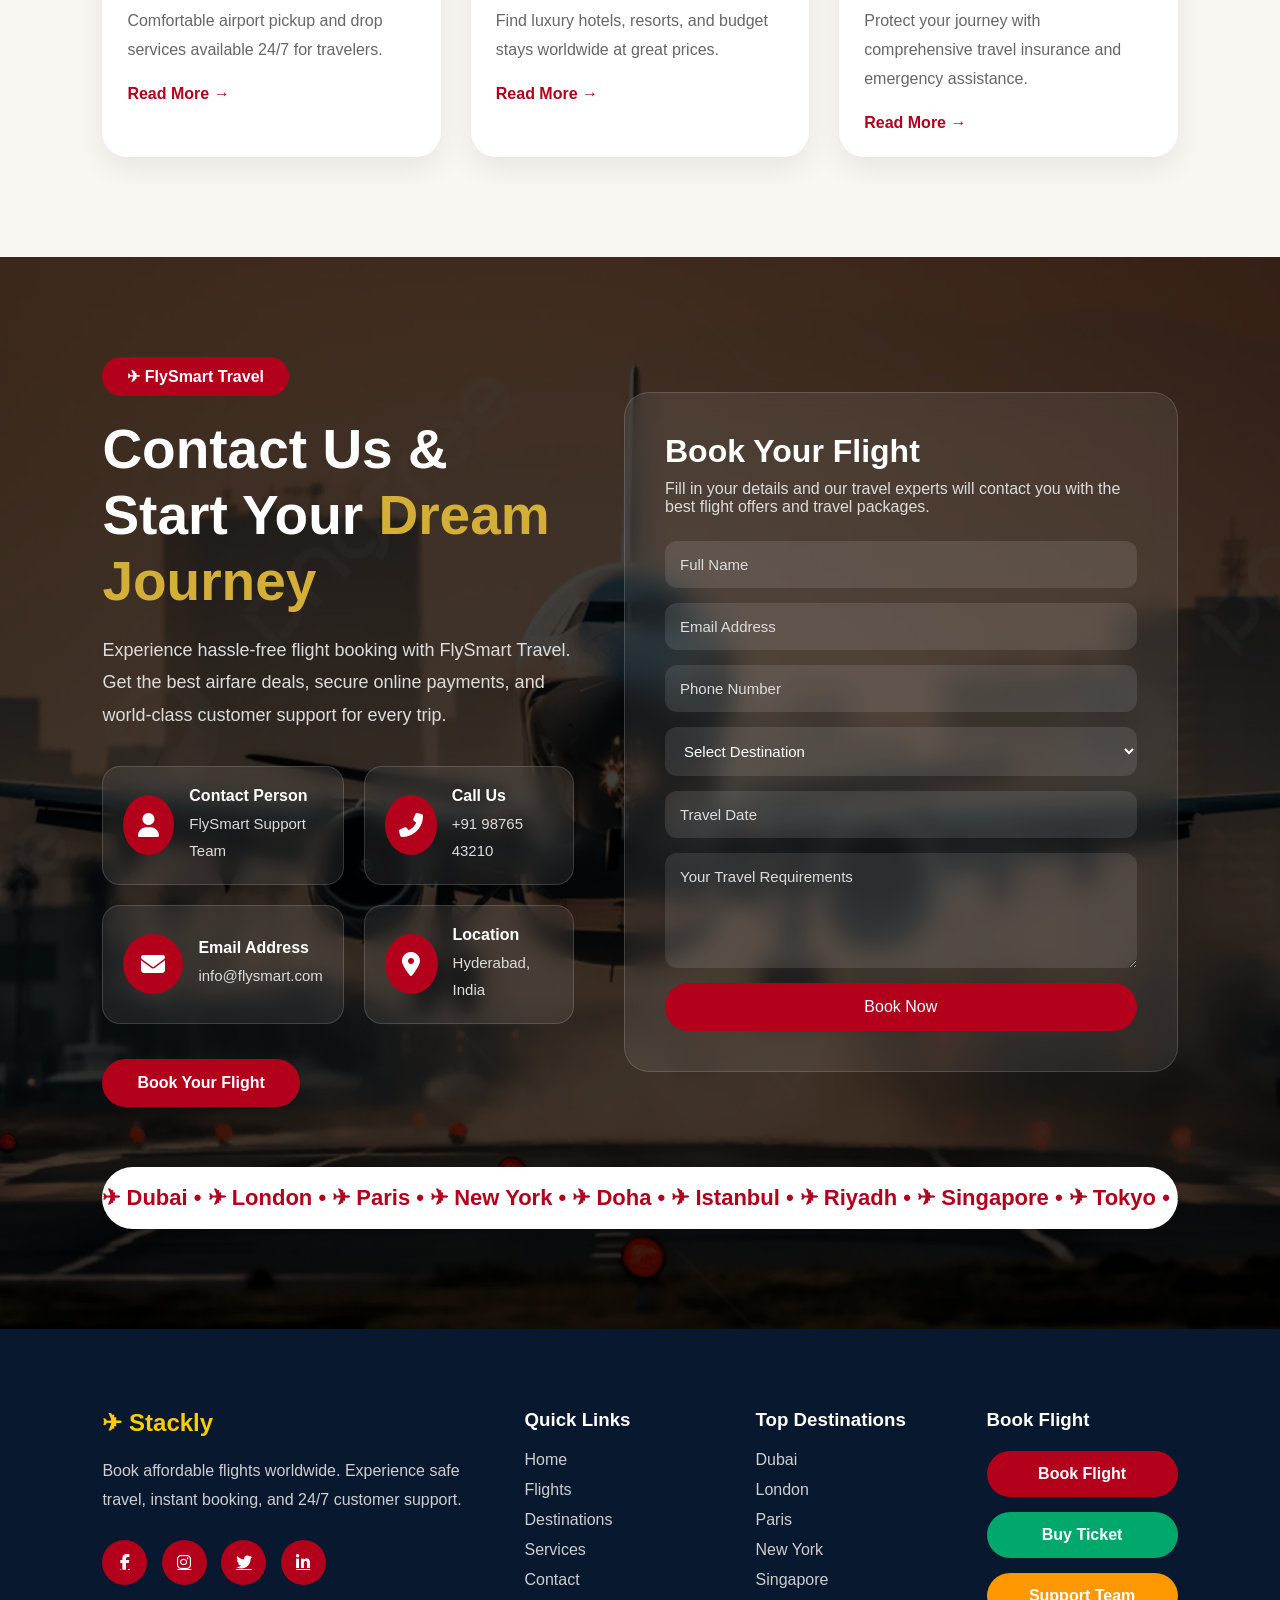
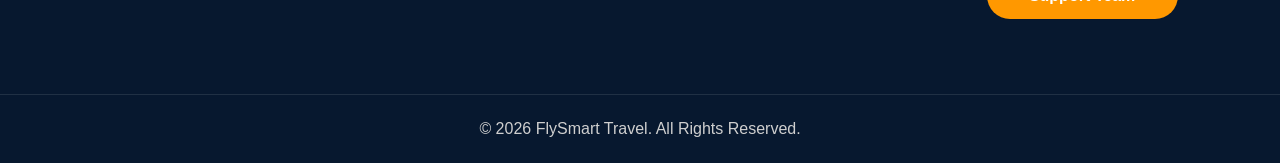
==== commit 38b3de85: "Add files via upload" ====
--- a/index.html
+++ b/index.html
@@ -110,13 +110,15 @@
 
             <input type="text" placeholder="To">
 
-            <input type="date">
-
-            <input type="date">
-
+         <input type="text" class="custom-date" placeholder="Departure Date" readonly>
+ 
+<input type="text" class="custom-date" placeholder="Return Date" readonly>
+ 
+ 
           <a href="404.html">
     <button id="searchBtn">
         <i class="fa-solid fa-magnifying-glass"></i>
+
         Search
     </button>
 </a>
@@ -539,7 +541,7 @@
                     <option>Tokyo</option>
                 </select>
 
-                <input type="date">
+                <input type="text" class="custom-date" placeholder="Travel Date" readonly required>
 
                 <textarea rows="5" placeholder="Your Travel Requirements"></textarea>
 
@@ -624,7 +626,98 @@
     </div>
 
 </footer>
-
+<script>
+(function () {
+    const monthNames = ["January","February","March","April","May","June",
+        "July","August","September","October","November","December"];
+    const dayNames = ["Su","Mo","Tu","We","Th","Fr","Sa"];
+ 
+    function pad(n) { return n < 10 ? "0" + n : n; }
+ 
+    function buildPicker(input) {
+        const picker = document.createElement("div");
+        picker.className = "custom-date-picker";
+        document.body.appendChild(picker);
+ 
+        let viewDate = new Date();
+ 
+        function render() {
+            const year = viewDate.getFullYear();
+            const month = viewDate.getMonth();
+            const firstDay = new Date(year, month, 1).getDay();
+            const daysInMonth = new Date(year, month + 1, 0).getDate();
+            const today = new Date();
+            today.setHours(0,0,0,0);
+ 
+            let html = `<div class="cdp-header">
+<button type="button" data-nav="-1">‹</button>
+<span>${monthNames[month]} ${year}</span>
+<button type="button" data-nav="1">›</button>
+</div>
+<div class="cdp-grid">`;
+ 
+            dayNames.forEach(d => html += `<div class="cdp-day-name">${d}</div>`);
+            for (let i = 0; i < firstDay; i++) html += `<div class="cdp-day cdp-empty"></div>`;
+ 
+            for (let d = 1; d <= daysInMonth; d++) {
+                const cellDate = new Date(year, month, d);
+                cellDate.setHours(0,0,0,0);
+                const disabled = cellDate < today ? "cdp-disabled" : "";
+                html += `<div class="cdp-day ${disabled}" data-day="${d}">${d}</div>`;
+            }
+            html += `</div>`;
+            picker.innerHTML = html;
+ 
+            picker.querySelector('[data-nav="-1"]').onclick = () => {
+                viewDate.setMonth(viewDate.getMonth() - 1);
+                render();
+            };
+            picker.querySelector('[data-nav="1"]').onclick = () => {
+                viewDate.setMonth(viewDate.getMonth() + 1);
+                render();
+            };
+            picker.querySelectorAll(".cdp-day[data-day]").forEach(cell => {
+                cell.onclick = () => {
+                    const d = parseInt(cell.getAttribute("data-day"), 10);
+                    const chosen = new Date(year, month, d);
+                    input.value = `${monthNames[month].slice(0,3)} ${pad(d)}, ${year}`;
+                    input.dataset.iso = `${year}-${pad(month+1)}-${pad(d)}`;
+                    closePicker();
+                };
+            });
+        }
+ 
+        function openPicker() {
+            document.querySelectorAll(".custom-date-picker.open").forEach(p => p.classList.remove("open"));
+            const rect = input.getBoundingClientRect();
+            picker.style.top = (window.scrollY + rect.bottom + 6) + "px";
+            picker.style.left = (window.scrollX + rect.left) + "px";
+            render();
+            picker.classList.add("open");
+        }
+ 
+        function closePicker() {
+            picker.classList.remove("open");
+        }
+ 
+        input.addEventListener("click", (e) => {
+            e.stopPropagation();
+            openPicker();
+        });
+ 
+        document.addEventListener("click", (e) => {
+            if (!picker.contains(e.target) && e.target !== input) closePicker();
+        });
+ 
+        window.addEventListener("resize", closePicker);
+        window.addEventListener("scroll", closePicker, true);
+    }
+ 
+    document.querySelectorAll("input.custom-date").forEach(buildPicker);
+})();
+</script>
+
+ 
 <script src="script.js"></script>
 
 </body>
